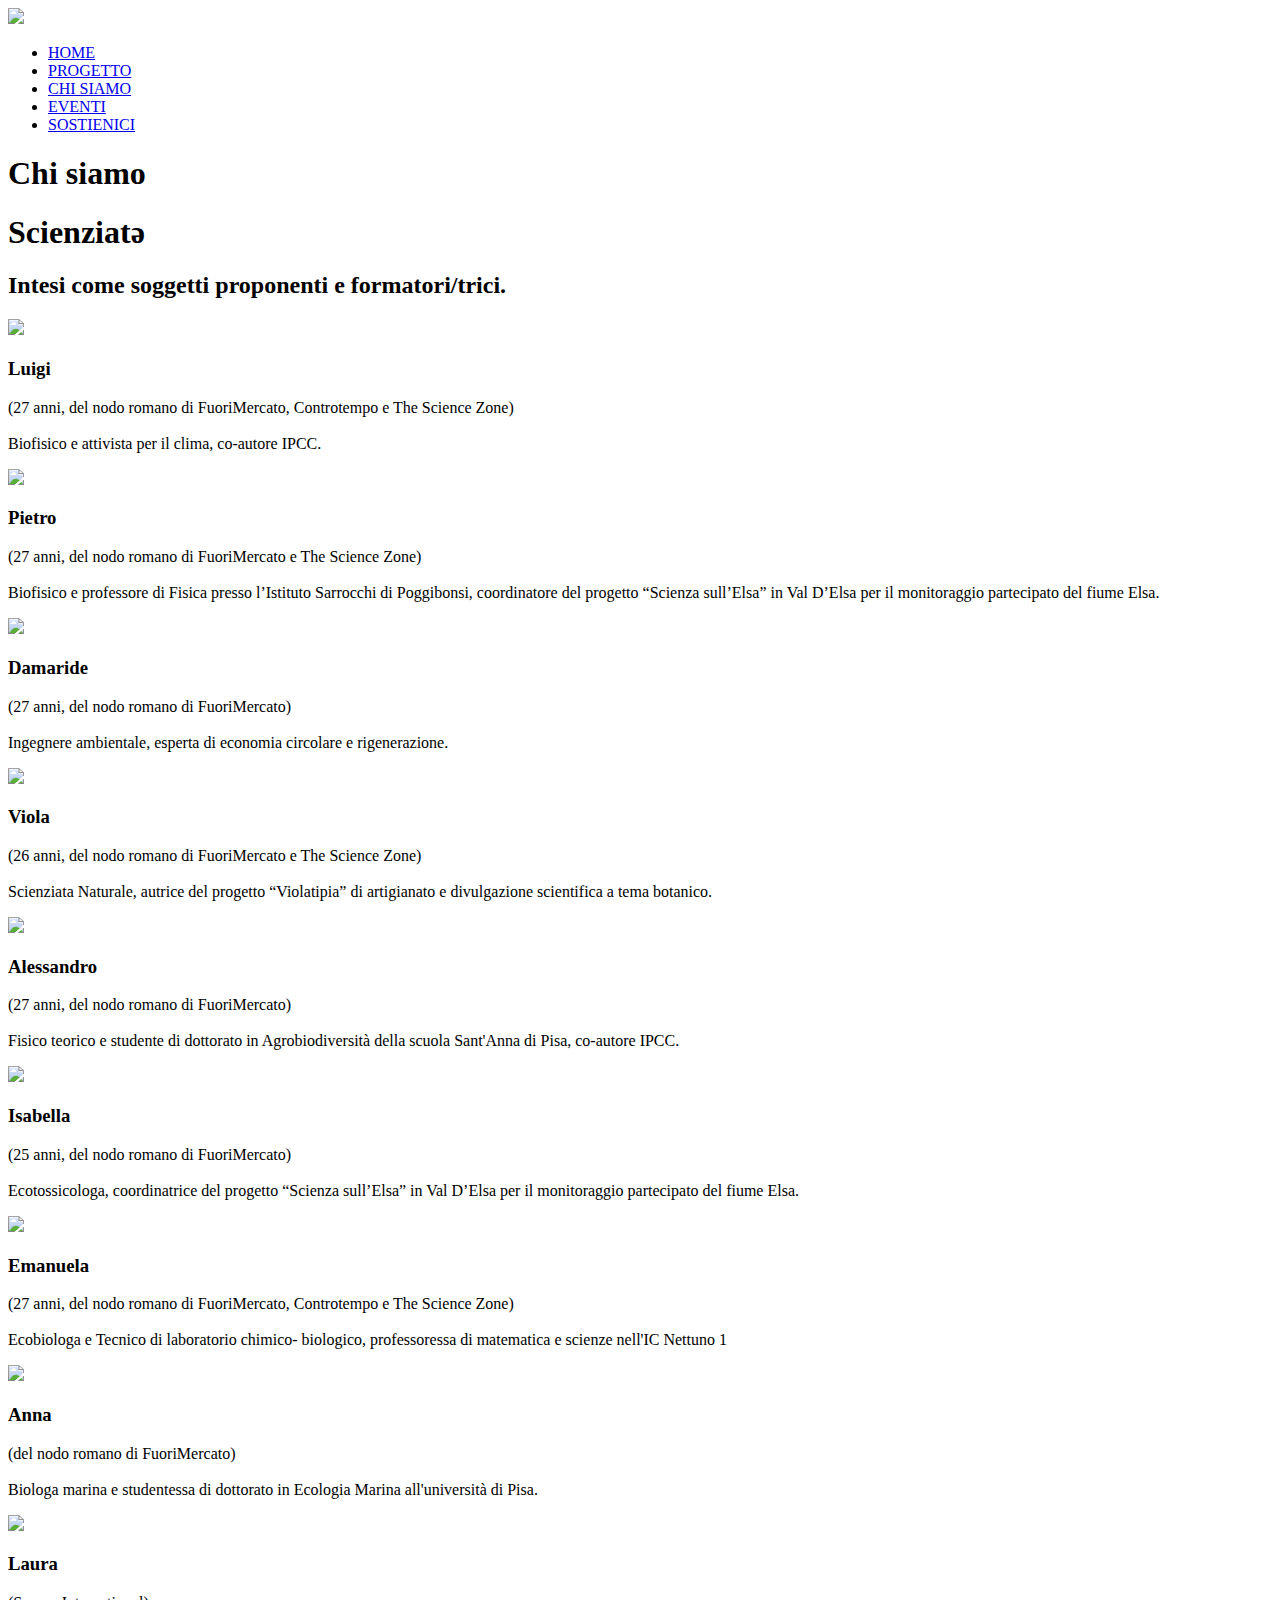
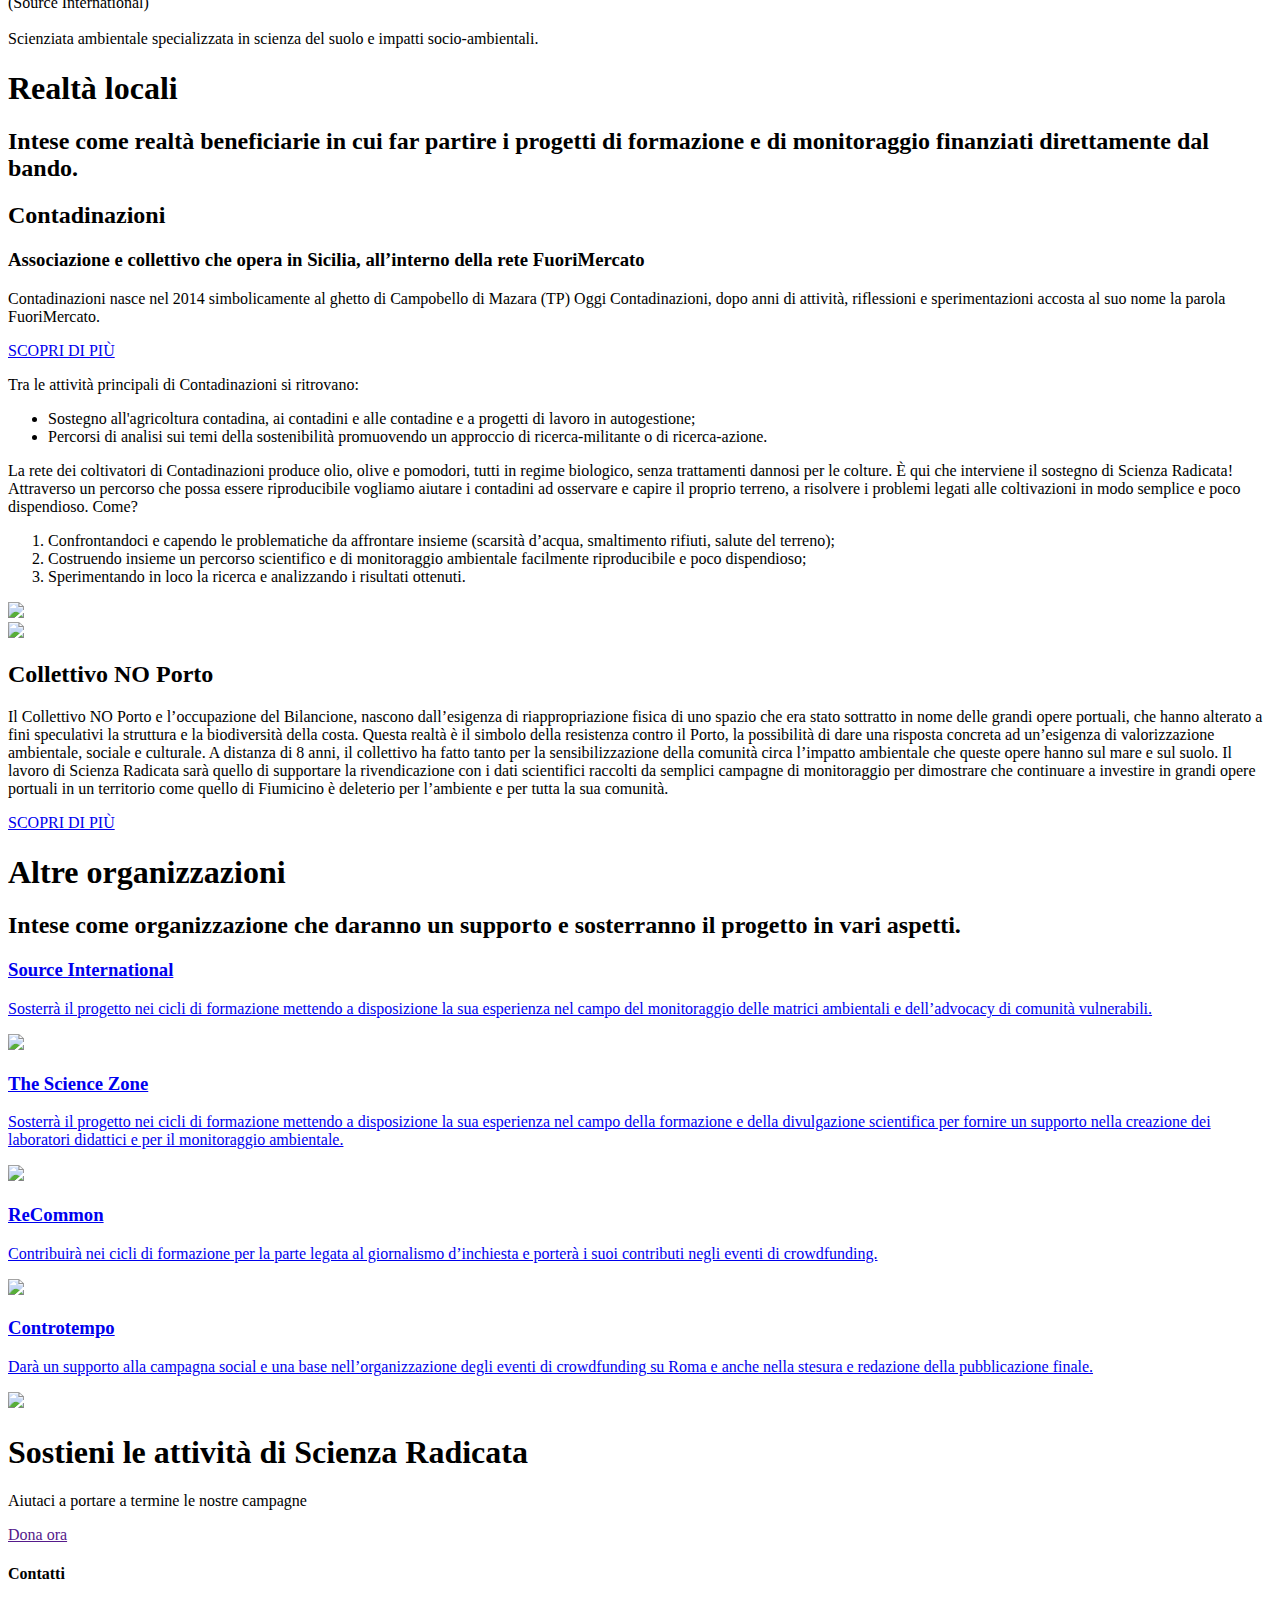
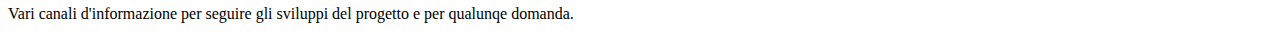
==== about.html @ 30f31180 "Update about.html" ====
<!--------------contenuto pagina Chi Siamo------------->
<!DOCTYPE html>
<html>
<head>
    <meta name="viewport" content="with=device-width, initial-scale=1.0">
    <title>Scienza radicata</title>
    <link rel="stylesheet" href="style.css">
    <link rel="preconnect" href="https://fonts.googleapis.com">
<link rel="preconnect" href="https://fonts.gstatic.com" crossorigin>
<link rel="preconnect" href="https://fonts.googleapis.com">
<link rel="preconnect" href="https://fonts.gstatic.com" crossorigin>
<link rel="preconnect" href="https://fonts.googleapis.com">
<link rel="preconnect" href="https://fonts.gstatic.com" crossorigin>
<link href="https://fonts.googleapis.com/css2?family=Kalam:wght@300;400;700&family=Permanent+Marker&family=Ubuntu:wght@300;400;700&display=swap" rel="stylesheet">
<script src="https://kit.fontawesome.com/42b09b937d.js" crossorigin="anonymous"></script>
</head>
<body>
    <section class="sub-header">
        <nav>
            <a href="index.html"><img src="images/logo_vero.png"></a>
            <div class="nav-links" id="navLinks">
               <i class="fas fa-times" onclick="hideMenu()"></i>
                <ul>
                    <li><a href="index.html">HOME</a></li>
                    <li><a href="project.html">PROGETTO</a></li>
                    <li><a href="about.html">CHI SIAMO</a></li>
                    <li><a href="events.html">EVENTI</a></li>
                    <li><a href="fundus.html">SOSTIENICI</a></li>
                </ul>
            </div>
            <i class="fas fa-bars" onclick="showMenu()"></i>
        </nav>
        <h1>Chi siamo</h1>
    </section>

    <!--------Scienziati------>
    <section class="scienziat">
        <a id="scienziati"></a>
        <h1>Scienziatə</h1>
        <h2>Intesi come soggetti proponenti e formatori/trici.</h2>
        <div class="scienziat-row">
            <div class="scienziat-col">
                <img src="images/gigi.jpg">
                <div class="scienziat-layer">
                    <h3>Luigi</h3>
                    <p>(27 anni, del nodo romano di FuoriMercato, Controtempo e The
                        Science Zone)<br><br>Biofisico e attivista per il clima, co-autore IPCC.
                    </p>
                </div>
            </div>
            <div class="scienziat-col-pietro">
                <img src="images/pietro.jpg">
                <div class="scienziat-layer">
                    <h3>Pietro</h3>
                    <p>(27 anni, del nodo romano di FuoriMercato e The Science
                        Zone)<br><br> Biofisico e professore di Fisica presso l’Istituto Sarrocchi di Poggibonsi,
                        coordinatore del progetto “Scienza sull’Elsa” in Val D’Elsa per il monitoraggio
                        partecipato del fiume Elsa.
                    </p>
                </div>
            </div>
            <div class="scienziat-col">
                <img src="images/dama.jpg">
                <div class="scienziat-layer">
                    <h3>Damaride</h3>
                    <p>(27 anni, del nodo romano di FuoriMercato)<br><br>Ingegnere
                        ambientale, esperta di economia circolare e rigenerazione.
                    </p>
                </div>
            </div>
        </div>
        <div class="scienziat-row">
            <div class="scienziat-col-viola">
                <img src="images/viola.jpg">
                <div class="scienziat-layer">
                    <h3>Viola</h3>
                    <p>(26 anni, del nodo romano di FuoriMercato e The Science
                        Zone)<br><br>Scienziata Naturale, autrice del progetto “Violatipia” di artigianato e
                        divulgazione scientifica a tema botanico.
                    </p>
                </div>
            </div>
            <div class="scienziat-col">
                <img src="images/ale.jpg">
                <div class="scienziat-layer">
                    <h3>Alessandro</h3>
                    <p>(27 anni, del nodo romano di FuoriMercato)<br><br> Fisico teorico e
                        studente di dottorato in Agrobiodiversità della scuola Sant'Anna di Pisa, co-autore
                        IPCC.
                    </p>
                </div>
            </div>
            <div class="scienziat-col">
                <img src="images/isabella.jpg">
                <div class="scienziat-layer">
                    <h3>Isabella</h3>
                    <p>(25 anni, del nodo romano di FuoriMercato)<br><br>Ecotossicologa,
                        coordinatrice del progetto “Scienza sull’Elsa” in Val D’Elsa per il monitoraggio
                        partecipato del fiume Elsa.
                    </p>
                </div>
            </div>
        </div>
        <div class="scienziat-row">
            <div class="scienziat-col">
                <img src="images/momi.png">
                <div class="scienziat-layer">
                    <h3>Emanuela</h3>
                    <p>(27 anni, del nodo romano di FuoriMercato, Controtempo e The
                        Science Zone)<br><br>Ecobiologa e Tecnico di laboratorio chimico- biologico, professoressa di matematica e scienze nell'IC Nettuno 1
                    </p>
                </div>
            </div>
            <div class="scienziat-col">
                <img src="images/anna.jpg">
                <div class="scienziat-layer">
                    <h3>Anna</h3>
                    <p>(del nodo romano di FuoriMercato)<br><br> Biologa marina e studentessa di dottorato in Ecologia Marina all'università di Pisa.
                    </p>
                </div>
            </div>
            <div class="scienziat-col">
                <img src="images/laura.jpeg">
                <div class="scienziat-layer">
                    <h3>Laura</h3>
                    <p>(Source International)<br><br>Scienziata ambientale specializzata in scienza 
                        del suolo e impatti socio-ambientali.
                    </p>
                </div>
            </div>
        </div>
    </section>

    <!--------Realtà locali------>
    <section class="realta_locali">
        <h1>Realtà locali</h1>
        <h2>Intese come realtà beneficiarie in cui far partire i progetti di formazione e di monitoraggio
            finanziati direttamente dal bando.
        </h2>
        <a id="locals"></a>
        <div class="row">
            <div class="realta_locali-col">
                <h2>Contadinazioni</h2>
                <h3>Associazione e collettivo che opera in Sicilia, all’interno della rete FuoriMercato</h3>
                <p>Contadinazioni nasce nel 2014 simbolicamente al ghetto di Campobello di Mazara (TP) Oggi Contadinazioni, dopo anni di attività, riflessioni e sperimentazioni accosta al suo nome la parola FuoriMercato.</p>
                    <a href="https://www.facebook.com/contadinatione" class="zero-btn">SCOPRI DI PIÙ</a>
                    <p>Tra le attività principali di Contadinazioni si ritrovano:</p>
                    <ul class="lista_nonord">
                        <li>Sostegno all'agricoltura contadina, ai contadini e alle contadine e a progetti di lavoro in autogestione;</li>
                        <li>Percorsi di analisi sui temi della sostenibilità promuovendo un approccio di ricerca-militante o di ricerca-azione.</li>
                    </ul>	
                    <p>La rete dei coltivatori di Contadinazioni produce olio, olive e pomodori, tutti in regime biologico, senza trattamenti dannosi per le colture. 
                    È qui che interviene il sostegno di Scienza Radicata! Attraverso un percorso che possa essere riproducibile vogliamo aiutare i contadini ad osservare e capire il proprio terreno, a risolvere i problemi legati alle coltivazioni in modo semplice e poco dispendioso. Come?</p>
                    <ol class="lista_nonord">
                        <li>Confrontandoci e capendo le problematiche da affrontare insieme (scarsità d’acqua, smaltimento rifiuti, salute del terreno);</li>
                        <li>Costruendo insieme un percorso scientifico e di monitoraggio ambientale facilmente riproducibile e poco dispendioso;</li>
                        <li>Sperimentando in loco la ricerca e analizzando i risultati ottenuti.</li>
                    </ol>
               
                
            </div>
            <div class="realta_locali-col">
                <img src="images/contad.jpeg">
            </div>
        </div>
        <div class="bilancione-row">
            <div class="realta_locali-col">
                <img src="images/bilancione.jpg">
            </div>
            <div class="realta_locali-col_np">
                <h2>Collettivo NO Porto</h2>
                <p>Il Collettivo NO Porto e l’occupazione del Bilancione, nascono dall’esigenza di riappropriazione fisica di uno spazio che era stato sottratto in nome delle grandi opere portuali, che hanno alterato a fini speculativi la struttura e la biodiversità della costa. Questa realtà è il simbolo della resistenza contro il Porto, la possibilità di dare una risposta concreta ad un’esigenza di valorizzazione ambientale, sociale e culturale.
                    A distanza di 8 anni, il collettivo ha fatto tanto per la sensibilizzazione della comunità circa l’impatto ambientale che queste opere hanno sul mare e sul suolo. Il lavoro di Scienza Radicata sarà quello di supportare la rivendicazione con i dati scientifici raccolti da semplici campagne di monitoraggio per dimostrare che continuare a investire in grandi opere portuali in un territorio come quello di Fiumicino è deleterio per l’ambiente e per tutta la sua comunità.
                </p>
                <a href="https://www.facebook.com/IlBilancione" class="fero-btn">SCOPRI DI PIÙ</a>
            </div>
        </div>
    </section>

    <!--------Altre organizzazioni------>
    <section class="altre_org">
        <h1>Altre organizzazioni</h1>
        <h2>Intese come organizzazione che daranno un supporto e sosterranno il progetto in vari aspetti.</h2>
        <a id="others"></a>
        <div class="row">
            <a class="org-col" href="https://www.source-international.org/">
                <h3>Source International</h3>
                <p>Sosterrà il progetto nei cicli di formazione mettendo a
                    disposizione la sua esperienza nel campo del monitoraggio delle matrici ambientali e
                    dell’advocacy di comunità vulnerabili.</p>
                <img src="images/sinter2.png">
            </a>    
            <a class="org-col due" href="https://thesciencezoneblog.wordpress.com/">
                <h3>The Science Zone</h3>
                <p>Sosterrà il progetto nei cicli di formazione mettendo a
                    disposizione la sua esperienza nel campo della formazione e della divulgazione
                    scientifica per fornire un supporto nella creazione dei laboratori didattici e per il
                    monitoraggio ambientale.</p>
                <img src="images/TSZ.png">
            </a>
        </div>
        <div class="row">
            <a class="org-col tre" href="https://www.recommon.org/">
                <h3>ReCommon</h3>
                <p>Contribuirà nei cicli di formazione per la parte legata al giornalismo
                    d’inchiesta e porterà i suoi contributi negli eventi di crowdfunding.</p>
                <img src="images/recommon.jpg">
            </a>
            <a class="org-col quattro" href="https://www.facebook.com/controtempo.roma/">
                <h3>Controtempo</h3>
                <p>Darà un supporto alla campagna social e una base
                    nell’organizzazione degli eventi di crowdfunding su Roma e anche nella stesura e
                     redazione della pubblicazione finale.</p>
                <img src="images/controtemp.png">
            </a>
            
        </div>
    </section>

    <!--------Crwodfunding click------>
    <section class="fundus">
        <h1>Sostieni le attività di Scienza Radicata</h1>
        <p>Aiutaci a portare a termine le nostre campagne</p>
        <a href="" class="fund-btn">Dona ora</a>
    </section>    
    <!--------Footer------>
    <section class="footer">
        <h4>Contatti</h4>
        <p>Vari canali d'informazione per seguire gli sviluppi del progetto e per qualunqe domanda.</p>
        <div class="icons">
            <i class="fas fa-at"></i>
            <i class="fab fa-facebook-square"></i>
            <i class="fab fa-instagram"></i>
        </div>
    </section>

    <!--------JavaScript for Toggle Menu------>
    <script>
        var navLinks = document.getElementById("navLinks");
        function showMenu(){
            navLinks.style.right = "0";
        }
        function hideMenu(){
            navLinks.style.right = "-200px";
        }
    </script>    
</body>
</html>
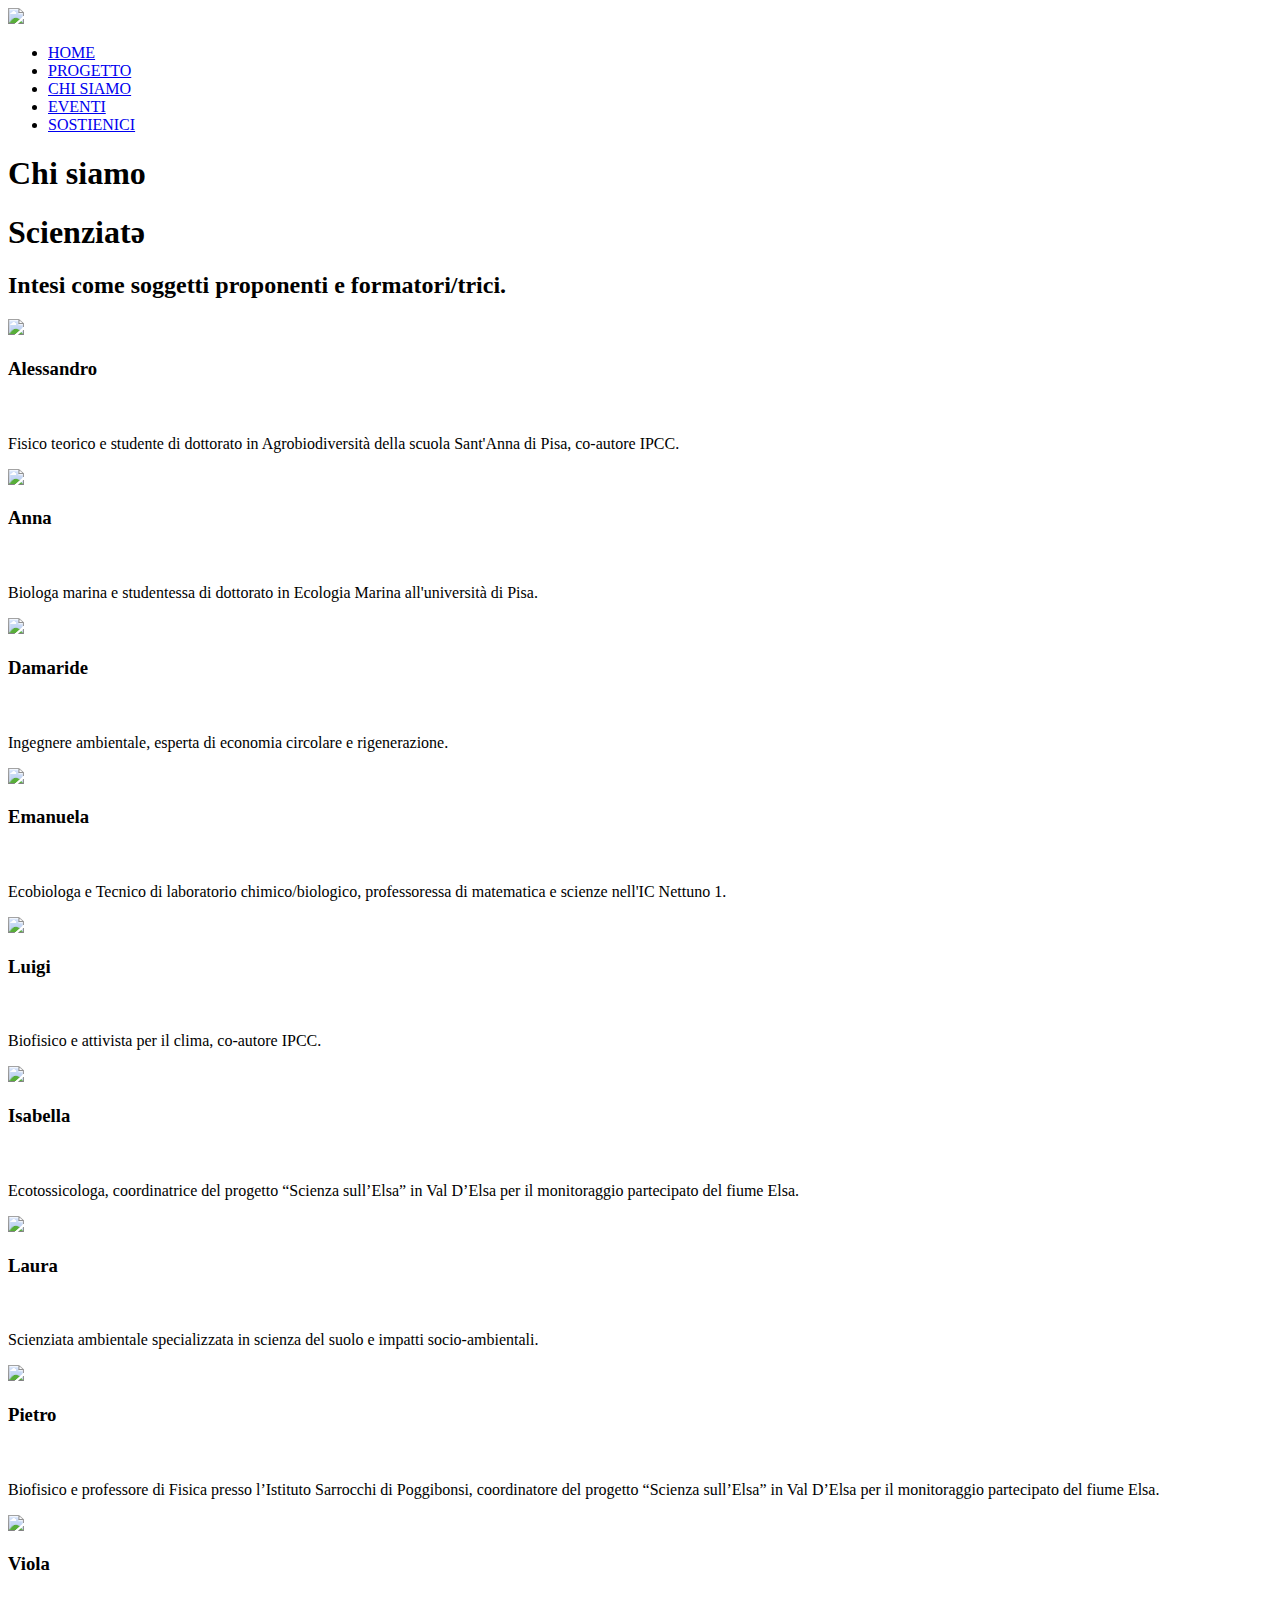
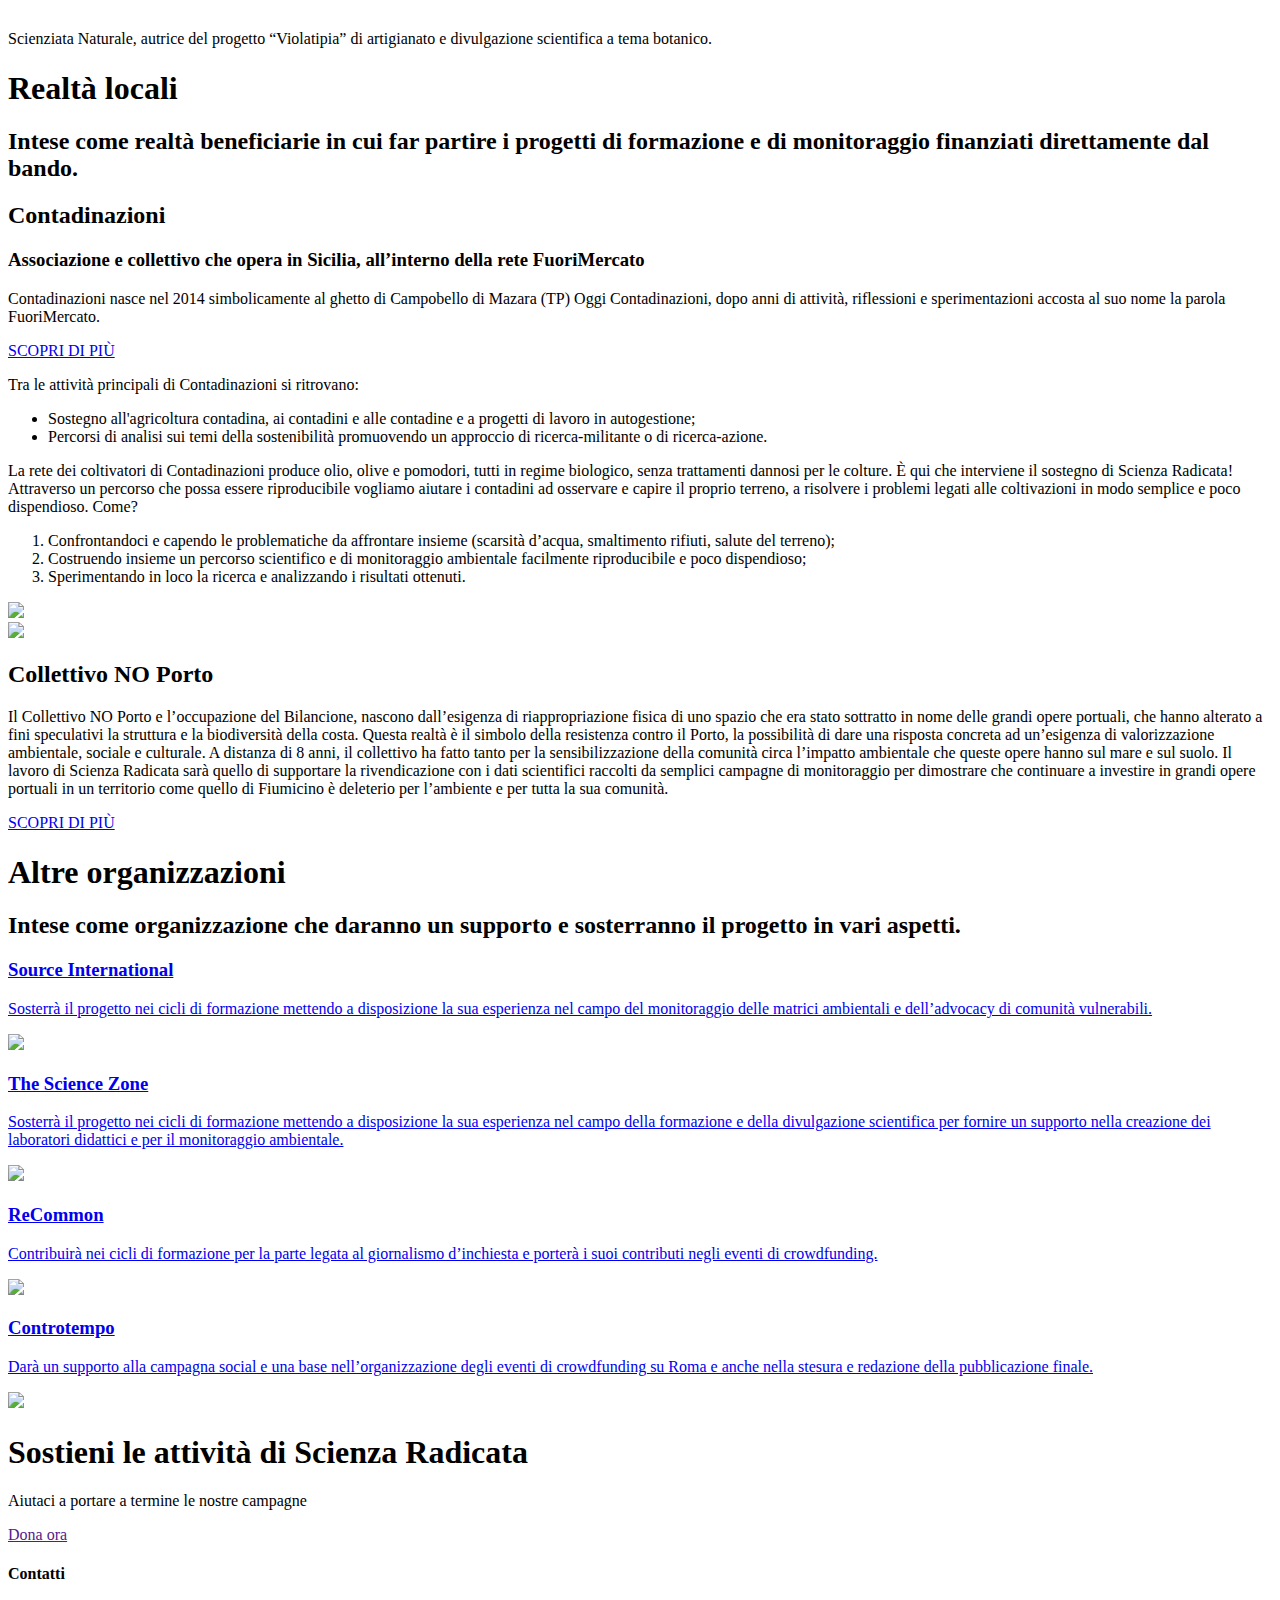
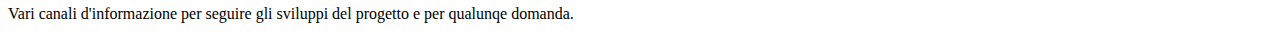
==== commit 4e00c224: "Update about.html" ====
--- a/about.html
+++ b/about.html
@@ -40,11 +40,70 @@
         <h2>Intesi come soggetti proponenti e formatori/trici.</h2>
         <div class="scienziat-row">
             <div class="scienziat-col">
+                <img src="images/ale.jpg">
+                <div class="scienziat-layer">
+                    <h3>Alessandro</h3>
+                    <p><br><br> Fisico teorico e
+                        studente di dottorato in Agrobiodiversità della scuola Sant'Anna di Pisa, co-autore
+                        IPCC.
+                    </p>
+                </div>
+            </div>
+            <div class="scienziat-col">
+                <img src="images/anna.jpg">
+                <div class="scienziat-layer">
+                    <h3>Anna</h3>
+                    <p><br><br> Biologa marina e studentessa di dottorato in Ecologia Marina all'università di Pisa.
+                    </p>
+                </div>
+            </div>
+            <div class="scienziat-col">
+                <img src="images/dama.jpg">
+                <div class="scienziat-layer">
+                    <h3>Damaride</h3>
+                    <p><br><br>Ingegnere
+                        ambientale, esperta di economia circolare e rigenerazione.
+                    </p>
+                </div>
+            </div>
+        </div>
+        
+        <div class="scienziat-row">
+            <div class="scienziat-col">
+                <img src="images/momi.jpg">
+                <div class="scienziat-layer">
+                    <h3>Emanuela</h3>
+                    <p><br><br>Ecobiologa e Tecnico di laboratorio chimico/biologico, professoressa di matematica e scienze nell'IC Nettuno 1.
+                    </p>
+                </div>
+            </div>
+            <div class="scienziat-col">
                 <img src="images/gigi.jpg">
                 <div class="scienziat-layer">
                     <h3>Luigi</h3>
-                    <p>(27 anni, del nodo romano di FuoriMercato, Controtempo e The
-                        Science Zone)<br><br>Biofisico e attivista per il clima, co-autore IPCC.
+                    <p><br><br>Biofisico e attivista per il clima, co-autore IPCC.
+                    </p>
+                </div>
+            </div>
+            <div class="scienziat-col">
+                <img src="images/isabella.jpg">
+                <div class="scienziat-layer">
+                    <h3>Isabella</h3>
+                    <p><br><br>Ecotossicologa,
+                        coordinatrice del progetto “Scienza sull’Elsa” in Val D’Elsa per il monitoraggio
+                        partecipato del fiume Elsa.
+                    </p>
+                </div>
+            </div>
+        </div>
+        
+        <div class="scienziat-row">
+            <div class="scienziat-col">
+                <img src="images/laura.jpeg">
+                <div class="scienziat-layer">
+                    <h3>Laura</h3>
+                    <p><br><br>Scienziata ambientale specializzata in scienza 
+                        del suolo e impatti socio-ambientali.
                     </p>
                 </div>
             </div>
@@ -52,79 +111,18 @@
                 <img src="images/pietro.jpg">
                 <div class="scienziat-layer">
                     <h3>Pietro</h3>
-                    <p>(27 anni, del nodo romano di FuoriMercato e The Science
-                        Zone)<br><br> Biofisico e professore di Fisica presso l’Istituto Sarrocchi di Poggibonsi,
+                    <p><br><br> Biofisico e professore di Fisica presso l’Istituto Sarrocchi di Poggibonsi,
                         coordinatore del progetto “Scienza sull’Elsa” in Val D’Elsa per il monitoraggio
                         partecipato del fiume Elsa.
                     </p>
                 </div>
             </div>
-            <div class="scienziat-col">
-                <img src="images/dama.jpg">
-                <div class="scienziat-layer">
-                    <h3>Damaride</h3>
-                    <p>(27 anni, del nodo romano di FuoriMercato)<br><br>Ingegnere
-                        ambientale, esperta di economia circolare e rigenerazione.
-                    </p>
-                </div>
-            </div>
-        </div>
-        <div class="scienziat-row">
             <div class="scienziat-col-viola">
                 <img src="images/viola.jpg">
                 <div class="scienziat-layer">
                     <h3>Viola</h3>
-                    <p>(26 anni, del nodo romano di FuoriMercato e The Science
-                        Zone)<br><br>Scienziata Naturale, autrice del progetto “Violatipia” di artigianato e
+                    <p><br><br>Scienziata Naturale, autrice del progetto “Violatipia” di artigianato e
                         divulgazione scientifica a tema botanico.
-                    </p>
-                </div>
-            </div>
-            <div class="scienziat-col">
-                <img src="images/ale.jpg">
-                <div class="scienziat-layer">
-                    <h3>Alessandro</h3>
-                    <p>(27 anni, del nodo romano di FuoriMercato)<br><br> Fisico teorico e
-                        studente di dottorato in Agrobiodiversità della scuola Sant'Anna di Pisa, co-autore
-                        IPCC.
-                    </p>
-                </div>
-            </div>
-            <div class="scienziat-col">
-                <img src="images/isabella.jpg">
-                <div class="scienziat-layer">
-                    <h3>Isabella</h3>
-                    <p>(25 anni, del nodo romano di FuoriMercato)<br><br>Ecotossicologa,
-                        coordinatrice del progetto “Scienza sull’Elsa” in Val D’Elsa per il monitoraggio
-                        partecipato del fiume Elsa.
-                    </p>
-                </div>
-            </div>
-        </div>
-        <div class="scienziat-row">
-            <div class="scienziat-col">
-                <img src="images/momi.png">
-                <div class="scienziat-layer">
-                    <h3>Emanuela</h3>
-                    <p>(27 anni, del nodo romano di FuoriMercato, Controtempo e The
-                        Science Zone)<br><br>Ecobiologa e Tecnico di laboratorio chimico- biologico, professoressa di matematica e scienze nell'IC Nettuno 1
-                    </p>
-                </div>
-            </div>
-            <div class="scienziat-col">
-                <img src="images/anna.jpg">
-                <div class="scienziat-layer">
-                    <h3>Anna</h3>
-                    <p>(del nodo romano di FuoriMercato)<br><br> Biologa marina e studentessa di dottorato in Ecologia Marina all'università di Pisa.
-                    </p>
-                </div>
-            </div>
-            <div class="scienziat-col">
-                <img src="images/laura.jpeg">
-                <div class="scienziat-layer">
-                    <h3>Laura</h3>
-                    <p>(Source International)<br><br>Scienziata ambientale specializzata in scienza 
-                        del suolo e impatti socio-ambientali.
                     </p>
                 </div>
             </div>
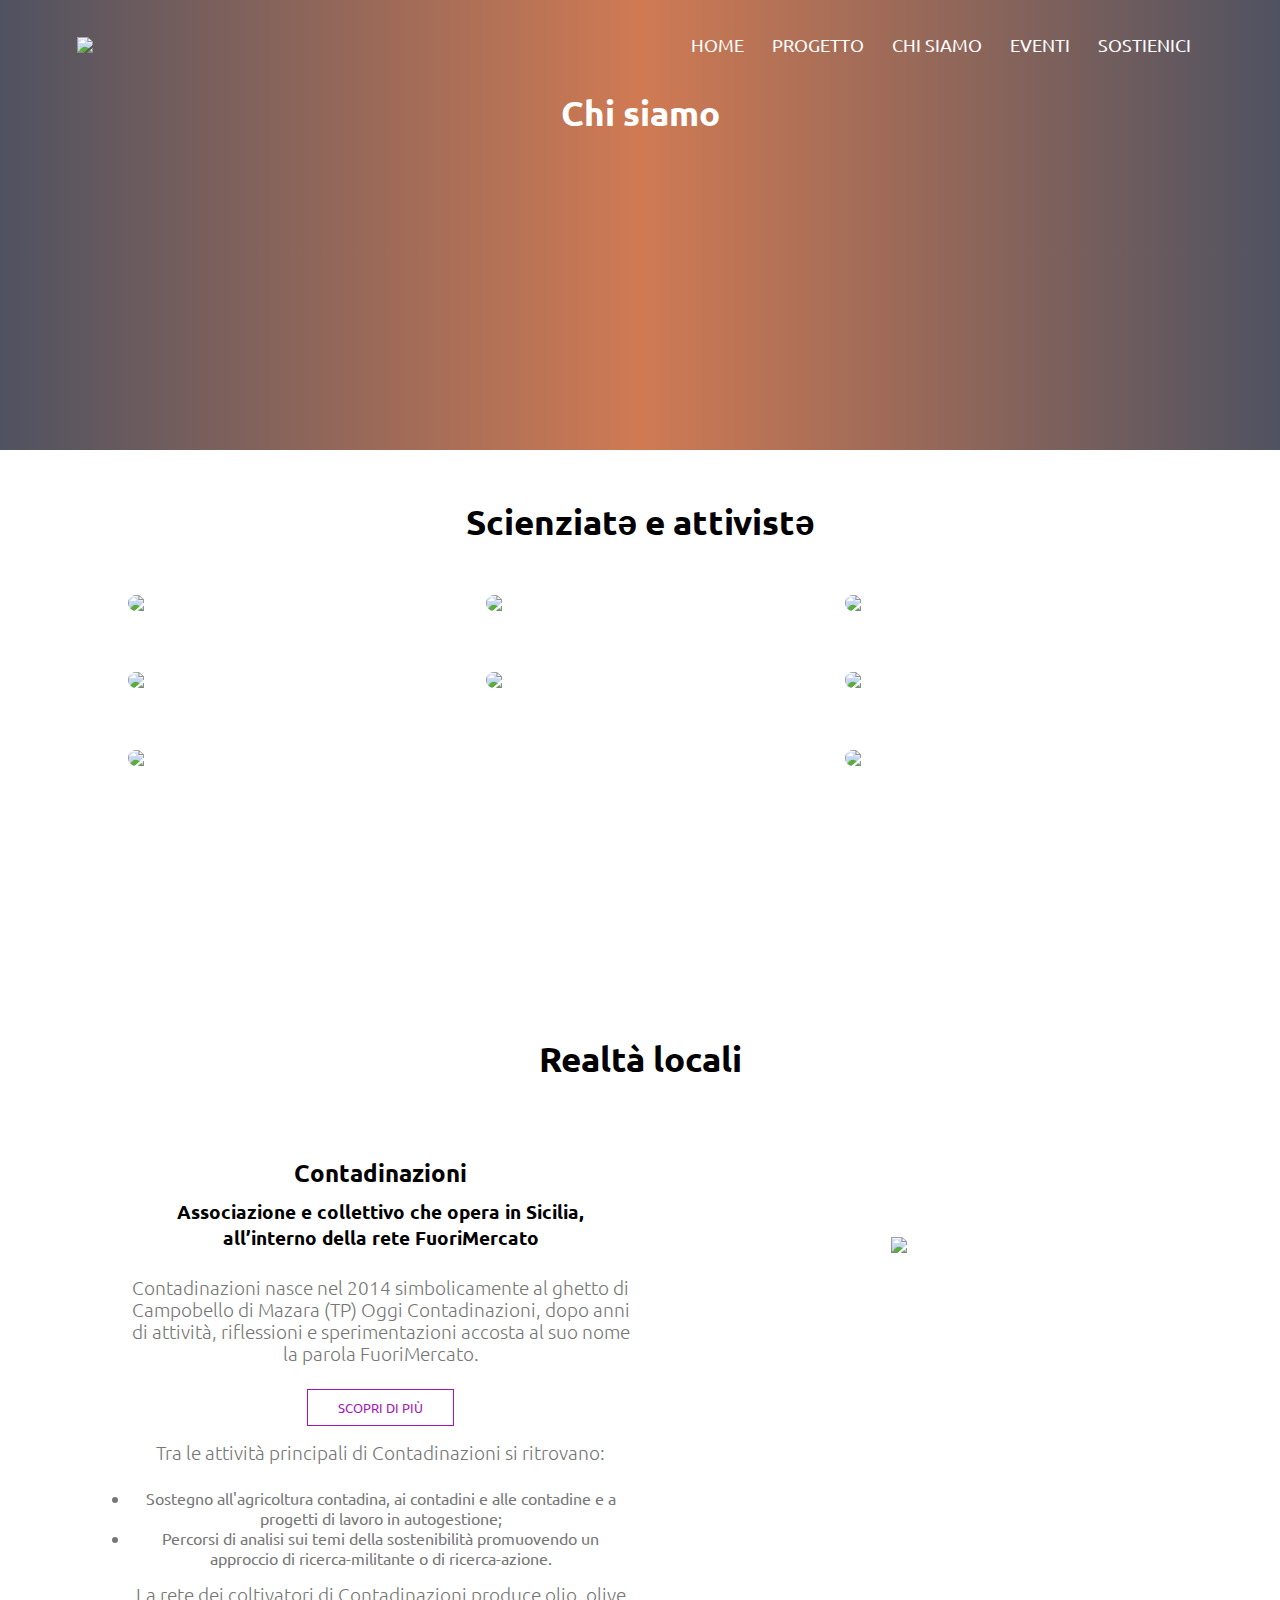
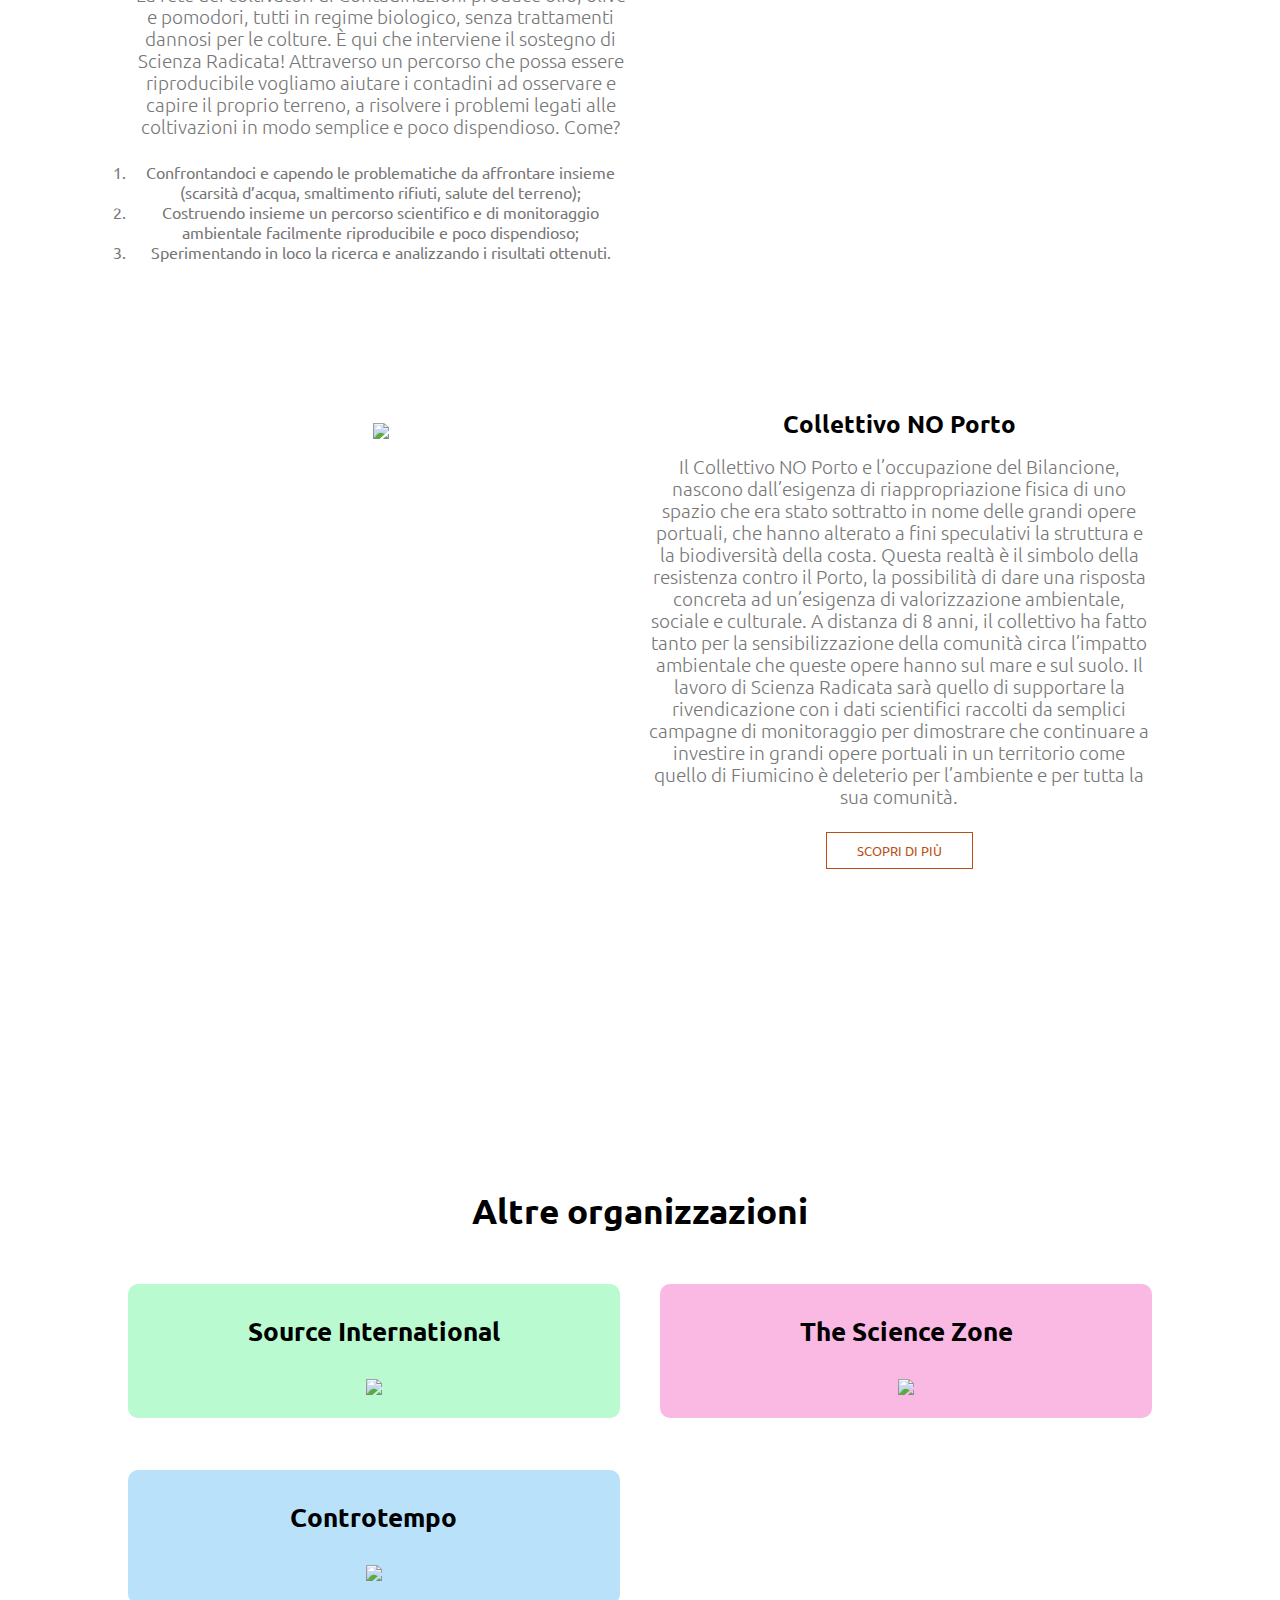
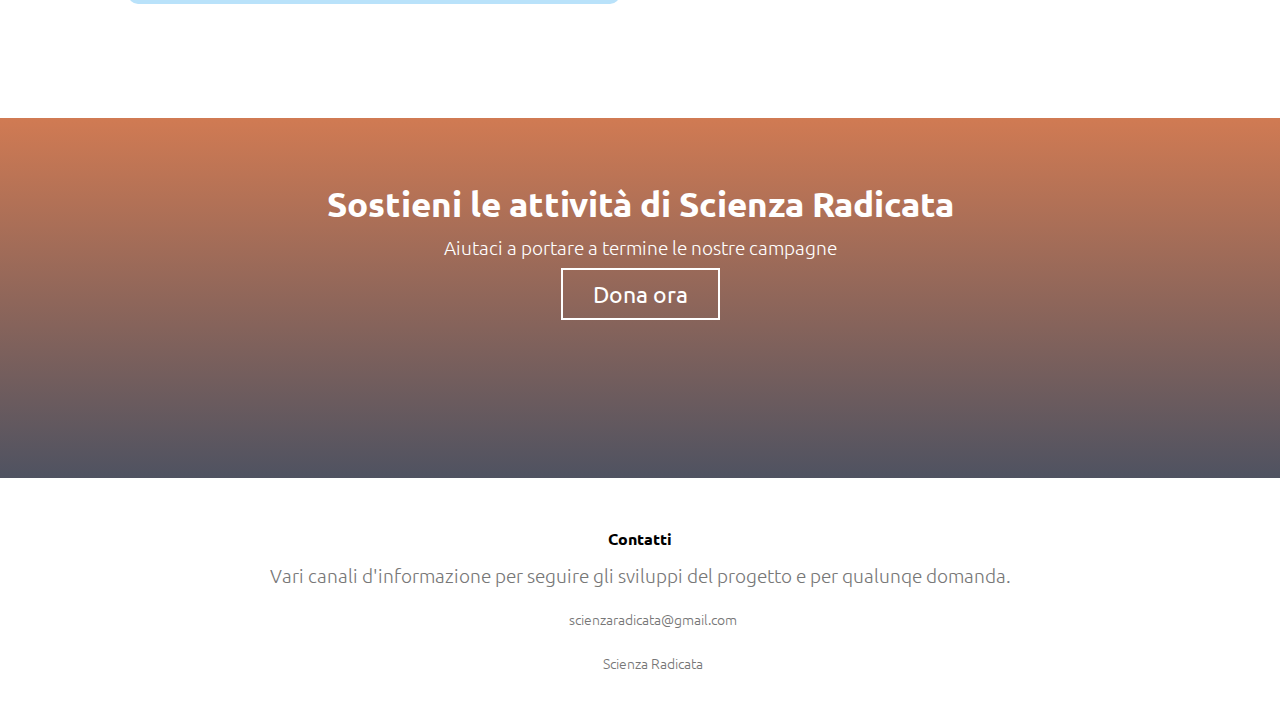
==== commit 5d3d4119: "Update about.html" ====
--- a/about.html
+++ b/about.html
@@ -36,8 +36,7 @@
     <!--------Scienziati------>
     <section class="scienziat">
         <a id="scienziati"></a>
-        <h1>Scienziatə</h1>
-        <h2>Intesi come soggetti proponenti e formatori/trici.</h2>
+        <h1>Scienziatə e attivistə</h1>
         <div class="scienziat-row">
             <div class="scienziat-col">
                 <img src="images/ale.jpg">
@@ -61,7 +60,7 @@
                 <img src="images/dama.jpg">
                 <div class="scienziat-layer">
                     <h3>Damaride</h3>
-                    <p><br><br>Ingegnere
+                    <p><br><br>Ingegnera
                         ambientale, esperta di economia circolare e rigenerazione.
                     </p>
                 </div>
@@ -73,7 +72,7 @@
                 <img src="images/momi.jpg">
                 <div class="scienziat-layer">
                     <h3>Emanuela</h3>
-                    <p><br><br>Ecobiologa e Tecnico di laboratorio chimico/biologico, professoressa di matematica e scienze nell'IC Nettuno 1.
+                    <p><br><br>Ecobiologa e Tecnica di laboratorio chimico/biologico, professoressa di matematica e scienze alle medie.
                     </p>
                 </div>
             </div>
@@ -117,6 +116,17 @@
                     </p>
                 </div>
             </div>
+            <div class="scienziat-col">
+                <img src="images/martina.jpg">
+                <div class="scienziat-layer">
+                    <h3>Martina</h3>
+                    <p><br><br> Specialista in cooperazione internazionale e adattamento al cambiamento climatico.
+                    </p>
+                </div>
+            </div>
+        </div>
+        
+        <div class="scienziat-row">
             <div class="scienziat-col-viola">
                 <img src="images/viola.jpg">
                 <div class="scienziat-layer">
@@ -132,9 +142,6 @@
     <!--------Realtà locali------>
     <section class="realta_locali">
         <h1>Realtà locali</h1>
-        <h2>Intese come realtà beneficiarie in cui far partire i progetti di formazione e di monitoraggio
-            finanziati direttamente dal bando.
-        </h2>
         <a id="locals"></a>
         <div class="row">
             <div class="realta_locali-col">
@@ -178,37 +185,20 @@
     <!--------Altre organizzazioni------>
     <section class="altre_org">
         <h1>Altre organizzazioni</h1>
-        <h2>Intese come organizzazione che daranno un supporto e sosterranno il progetto in vari aspetti.</h2>
         <a id="others"></a>
         <div class="row">
             <a class="org-col" href="https://www.source-international.org/">
-                <h3>Source International</h3>
-                <p>Sosterrà il progetto nei cicli di formazione mettendo a
-                    disposizione la sua esperienza nel campo del monitoraggio delle matrici ambientali e
-                    dell’advocacy di comunità vulnerabili.</p>
+                <h3>Source International</h3><br>
                 <img src="images/sinter2.png">
             </a>    
             <a class="org-col due" href="https://thesciencezoneblog.wordpress.com/">
-                <h3>The Science Zone</h3>
-                <p>Sosterrà il progetto nei cicli di formazione mettendo a
-                    disposizione la sua esperienza nel campo della formazione e della divulgazione
-                    scientifica per fornire un supporto nella creazione dei laboratori didattici e per il
-                    monitoraggio ambientale.</p>
+                <h3>The Science Zone</h3><br>
                 <img src="images/TSZ.png">
             </a>
         </div>
         <div class="row">
-            <a class="org-col tre" href="https://www.recommon.org/">
-                <h3>ReCommon</h3>
-                <p>Contribuirà nei cicli di formazione per la parte legata al giornalismo
-                    d’inchiesta e porterà i suoi contributi negli eventi di crowdfunding.</p>
-                <img src="images/recommon.jpg">
-            </a>
             <a class="org-col quattro" href="https://www.facebook.com/controtempo.roma/">
-                <h3>Controtempo</h3>
-                <p>Darà un supporto alla campagna social e una base
-                    nell’organizzazione degli eventi di crowdfunding su Roma e anche nella stesura e
-                     redazione della pubblicazione finale.</p>
+                <h3>Controtempo</h3><br>
                 <img src="images/controtemp.png">
             </a>
             
@@ -223,13 +213,12 @@
     </section>    
     <!--------Footer------>
     <section class="footer">
-        <h4>Contatti</h4>
-        <p>Vari canali d'informazione per seguire gli sviluppi del progetto e per qualunqe domanda.</p>
-        <div class="icons">
-            <i class="fas fa-at"></i>
-            <i class="fab fa-facebook-square"></i>
-            <i class="fab fa-instagram"></i>
-        </div>
+    <h4>Contatti</h4>
+    <p>Vari canali d'informazione per seguire gli sviluppi del progetto e per qualunqe domanda.</p>
+    <div class="icons">
+        <p style="font-size: 14px;"><i class="fas fa-at" style="font-size: 20px;"></i> scienzaradicata@gmail.com</p>
+        <p style="font-size: 14px;"><a href="https://www.facebook.com/Scienza-Radicata-107640761769529/?ref=page_internal"><i class="fab fa-facebook-square" style="font-size: 20px;"></a></i>Scienza Radicata</p>
+    </div>
     </section>
 
     <!--------JavaScript for Toggle Menu------>
--- a/style.css
+++ b/style.css
@@ -0,0 +1,1310 @@
+/*-------------------------------------------------------*/
+/*-------------------------------------------------------*/
+/*---------------Sito web Scienza Radicata---------------*/
+*{
+    margin: 0;
+    padding: 0;
+    font-family: 'Kalam', cursive;
+    font-family: 'Permanent Marker', cursive;
+    font-family: 'Ubuntu', sans-serif;
+}
+.header{
+    min-height: 100vh;
+    width: 100%;
+    background-image:linear-gradient(200deg,rgba(4,9,30,0.7),rgba(189, 67, 11, 0.705),rgba(4,9,30,0.7)), url(images/background2.jpg);
+    background-position: center;
+    background-size: cover;
+    position: relative;
+}
+nav{
+    display: flex;
+    padding: 2% 6%;
+    justify-content: space-between;
+    align-items: center;
+}
+nav img{
+    width: 150px;
+}
+.nav-links{
+    flex:1;
+    text-align: right;
+}
+.nav-links ul li{
+    list-style: none;
+    display: inline-block;
+    padding: 8px 12px;
+    position: relative;
+}
+.nav-links ul li a{
+    color:  #fff;
+    text-decoration: none;
+    font-size: 18px;
+}
+.nav-links ul li::after{
+    content: '';
+    width: 0%;
+    height: 2px;
+    background: #f44336;
+    display: block;
+    margin: auto;
+    transition: 0.5s;
+}
+.nav-links ul li:hover::after{
+    width: 100%;
+}
+.text-box{
+    width: 90%;
+    color: #fff;
+    position: absolute;
+    top: 50%;
+    left: 50%;
+    transform: translate(-50%,-50%);
+    text-align: center;
+}
+.text-box h1{
+    font-size: 50px;
+}
+.text-box p{
+    margin: 10px 0 20px;
+    font-size: 19px;
+    color: #fff;
+}
+.hero-btn{
+    display: inline-block;
+    text-decoration: none;
+    color: #fff;
+    border: 1px solid #fff;
+    padding: 9px 30px;
+    font-size: 13px;
+    background: transparent;
+    position: relative;
+    cursor: pointer;
+}
+.hero-btn:hover{
+    border: 1px solid #f44336;
+    background: #f44336;
+    transition: 1s;
+}
+nav .fas{
+    display: none;
+}
+nav .far{
+    display: none;
+}
+
+@media(max-width: 700px){
+    .text-box h1{
+        font-size: 20px;
+    }
+    .nav-links ul li{
+        display: block;
+    }
+    .nav-links{
+        position: absolute;
+        background: #f44336;
+        height: 100vh;
+        width: 200px;
+        top: 0;
+        right: -200px;
+        text-align: left;
+        z-index: 2;
+        transition: 1s;
+    }
+    nav .far{
+        display: block;
+        color: #fff;
+        margin: 10px;
+        font-size: 22px;
+        cursor: pointer;
+    }
+    nav .fas{
+        display: block;
+        color: #fff;
+        margin: 10px;
+        font-size: 22px;
+        cursor: pointer;
+    }
+    .nav-links ul{
+        padding: 30px;
+    }
+}
+
+/*-------Progetto-------*/
+
+.progetto{
+    width: 80%;
+    margin: auto;
+    text-align: center;
+    padding-top: 100px;
+}
+h1{
+    font-size: 35px;
+    font-weight: 700;
+}
+p{
+    color: #777;
+    font-size: 19px;
+    font-weight: 300;
+    line-height: 22px;
+    padding: 10px;
+}
+.row{
+    margin-top: 5%;
+    display: flex;
+    justify-content: space-between;
+}
+.progetto-col{
+    flex-basis: 31%;
+    background: #fff3f3;
+    border-radius: 10px;
+    margin-bottom: 5%;
+    padding: 20px 12px;
+    box-sizing: border-box;
+    transition: 0.5s;
+}
+h3{
+    text-align: center;
+    font-weight: 700;
+    margin: 10px 0;
+}
+.progetto-col:hover{
+    box-shadow: 0 0 20px 0px rgba(0,0,0,0.2)
+}
+
+@media(max-width: 700px){
+    .row{
+        flex-direction: column;
+    }
+}
+
+/*-------Chi siamo--------*/
+
+.chisiamo{
+    width: 80%;
+    margin: auto;
+    text-align: center;
+    padding-top: 50px;
+}
+.chisiamo-col{
+    flex-basis: 32%;
+    border-radius: 10px;
+    margin-bottom: 30px;
+    position: relative;
+    overflow: hidden;
+}
+.chisiamo-col img{
+    width: 100%;
+    display: block;
+}
+.layer{
+    background: transparent;
+    height: 100%;
+    width: 100%;
+    position: absolute;
+    top: 0;
+    left: 0;
+    transition: 0.5s;
+}
+.layer:hover{
+    background: rgba(245, 136, 136, 0.7);
+}
+.layer h3{
+    width: 100%;
+    font-weight: 500;
+    color: #fff;
+    font-size: 26px;
+    bottom: 0;
+    left: 50%;
+    transform: translateX(-50%);
+    position: absolute;
+    opacity: 0;
+    transition: 0.5s;
+}
+.layer:hover h3{
+    bottom: 49%;
+    opacity: 1;
+}
+
+/*-------Eventi--------*/
+
+.eventi{
+    width: 80%;
+    margin: auto;
+    text-align: center;
+    padding-top: 100px;
+}
+.eventi-col{
+    flex-basis: 25%;
+    border-radius: 10px;
+    margin-bottom: 5%;
+    text-align: left;
+}
+.eventi-col img{
+    width: 100%;
+    border-radius: 10px;
+}
+.eventi-col p{
+    padding: 0;
+}
+.eventi-col h3{
+    margin-top: 16px;
+    margin-bottom: 5px;
+    text-align: left;
+    font-size: 15px;
+    color: #f44336;
+}
+.eventi-col h2{
+    margin-top: 16px;
+    margin-bottom: 15px;
+    text-align: left;
+    font-size: 20px;
+}
+.eventi-col .fas{
+    color: rgb(245, 136, 136);
+}
+
+
+/*-------Sostienici--------*/
+.fundus {
+    height: 40vh;
+    width: 100%;
+    background-image: linear-gradient(rgba(189, 67, 11, 0.705),rgba(4,9,30,0.7)),url(images/land.JPG);
+    background-position: center;
+    background-size: cover;
+    text-align: center;
+    color: white;
+}
+.fundus h1{
+    padding-top: 5%;
+}
+.fundus p{
+    color: white;
+    font-size: 19px;
+}
+.fund-btn{
+    display: inline-block;
+    text-decoration: none;
+    color: #fff;
+    border: 2px solid #fff;
+    padding: 9px 30px;
+    font-size: 23px;
+    background: transparent;
+    position: relative;
+    cursor: pointer;
+}
+.fund-btn:hover{
+    border: 1px solid rgba(189, 67, 11, 0.705);
+    background: rgba(189, 67, 11, 0.705);
+    transition: 0.5s;
+}
+@media(max-width: 700px){
+    .fundus h1{
+        font-size: 24px;
+    }
+}
+
+
+/*-------Footer--------*/
+.footer{
+    width: 100%;
+    text-align: center;
+    padding: 30px 0;
+}
+.footer h4{
+    margin-bottom: 5px;
+    margin-top: 20px;
+    font-weight: 600;
+}
+.icons .fas{
+    color: firebrick;
+    margin: 0 13px;
+    cursor: pointer;
+    padding: 0;
+}
+.icons .fab{
+    color: firebrick;
+    margin: 0 13px;
+    cursor: pointer;
+    padding: 0;
+}
+
+
+
+
+
+
+
+
+
+
+
+
+
+
+
+
+
+
+
+
+
+
+
+
+
+
+
+
+
+
+/*----------------------------------------*/
+/*------------pagina Progetto------------*/
+
+.sub-header_proj{
+    height: 50vh;
+    width: 100%;
+    background-image: linear-gradient(200deg,rgba(189, 67, 11, 0.705),rgba(4,9,30,0.7)),url(images/albero.JPG);
+    background-position: center;
+    background-size: cover;
+    text-align: center;
+    color: white;
+}
+.mission{
+    width: 80%;
+    margin: auto;
+    text-align: left;
+    padding-top: 50px;
+}
+.mission-col{
+    flex-basis: 49%;
+    margin-bottom: 10px;
+    position: relative;
+    overflow: hidden;
+}
+.LG{
+    width: 80%;
+    margin: auto;
+    margin-bottom: 5%;
+    text-align: center;
+    padding-top: 50px;
+}
+.colonna_LG{
+    flex-basis: 49%;
+    margin-bottom: 10px;
+    position: relative;
+    overflow: hidden;
+}
+.item_LG{
+    background: #f3f7f7;
+    margin-bottom: 5%;
+    padding: 20px 12px;
+    box-sizing: border-box;
+    transition: 0.5s;
+}
+.item_LG:hover{
+    box-shadow: 0 0 20px 0px rgba(0,0,0,0.2)
+}
+.colonna_LG img{
+    height: 95%;
+}
+.bottom-right {
+    position: absolute;
+    bottom: 8%;
+    right: 16px;
+    color: white;
+  }
+.bottom-right p{
+    color: rgb(0, 0, 0);
+    text-align: center;
+    margin: auto;
+    margin-bottom: 25%;
+    width: 90%;
+}
+
+
+
+
+
+
+
+
+
+
+
+
+
+
+
+
+
+
+
+
+
+
+
+
+
+
+
+
+
+
+
+
+/*----------------------------------------*/
+/*------------pagina Chi Siamo------------*/
+
+.sub-header{
+    height: 50vh;
+    width: 100%;
+    background-image: linear-gradient(to right,rgba(4,9,30,0.7),rgba(189, 67, 11, 0.705),rgba(4,9,30,0.7)),url(images/aboutus.jpg);
+    background-position: center;
+    background-size: cover;
+    text-align: center;
+    color: white;
+}
+/*------------scienziati------------*/
+.scienziat{
+    width: 80%;
+    margin: auto;
+    text-align: center;
+    padding-top: 50px;
+}
+.scienziat-row{
+    margin-top: 5%;
+    height: 50%;
+    display: flex;
+    justify-content: space-between;
+}
+.scienziat-col{
+    flex-basis: 30%;
+    border-radius: 460px;
+    margin-bottom: 10px;
+    position: relative;
+    overflow: hidden;
+}
+.scienziat-col img{
+    width: 100%;
+    display: block;
+}
+.scienziat-col-pietro{
+    flex-basis: 30%;
+    border-radius: 460px;
+    margin-bottom: 10px;
+    position: relative;
+    overflow: hidden;
+}
+.scienziat-col-pietro img{
+    width: 115%;
+    position: absolute;
+    right: 0px;
+    display: block;
+}
+.scienziat-col-viola{
+    flex-basis: 30%;
+    border-radius: 460px;
+    margin-bottom: 10px;
+    position: relative;
+    overflow: hidden;
+}
+.scienziat-col-viola img{
+    width: 100%;
+    position: absolute;
+    bottom: 10px;
+    display: block;
+}
+.scienziat-layer{
+    background: transparent;
+    height: 100%;
+    width: 100%;
+    position: absolute;
+    top: 0;
+    left: 0;
+    transition: 0.5s;
+}
+.scienziat-layer:hover{
+    background: rgba(143, 136, 245, 0.7);
+}
+.scienziat-layer h3{
+    width: 80%;
+    font-weight: 500;
+    color: rgb(238, 245, 131);
+    font-size: 30px;
+    bottom: 0;
+    left: 50%;
+    position: absolute;
+    transform: translateX(-50%);
+    opacity: 0;
+    transition: 0.5s;
+}
+.scienziat-layer:hover h3{
+    bottom: 75%;
+    opacity: 1;
+}
+.scienziat-layer p{
+    width: 80%;
+    font-weight: 300;
+    color: rgb(238, 245, 131);
+    font-size: 18px;
+    bottom: 0;
+    left: 50%;
+    position: absolute;
+    transform: translateX(-50%);
+    opacity: 0;
+    transition: 0.5s;
+}
+.scienziat-layer:hover p{
+    bottom: 10%;
+    opacity: 1;
+}
+
+@media(max-width: 700px){
+    .scienziat-row{
+            flex-direction: column;
+    }
+    .scienziat-layer:hover h3{
+        font-size: 20px;
+    }
+    .scienziat-layer:hover p{
+        font-size: 10px;
+        bottom: 20%;
+    }
+}
+/*------------realtà locali------------*/
+.realta_locali{
+    width: 80%;
+    margin: auto;
+    padding-bottom: 50px;
+    padding-top: 200px;
+    text-align: center;
+}
+.realta_locali-col{
+    flex-basis: 49%;
+    padding: 5px 2px;
+}
+.realta_locali-col img{
+    width: 90%;
+    padding-top: 20%;
+}
+.lista_nonord{
+    color: #777;
+}
+.realta_locali-col h2{
+    padding-top: 20px;
+}
+.realta_locali-col p{
+    padding: 15px 0 25px;
+}
+.realta_locali-col_np{
+    flex-basis: 49%;
+    padding: 70px 2px;
+}
+.realta_locali-col_np img{
+    width: 90%;
+    padding-top: 0%;
+}
+.realta_locali-col_np h2{
+    padding-top: 20px;
+}
+.realta_locali-col_np p{
+    padding: 15px 0 25px;
+}
+.zero-btn{
+    display: inline-block;
+    text-decoration: none;
+    color: #a514b8;
+    border: 1px solid #a514b8;
+    padding: 9px 30px;
+    font-size: 13px;
+    background: transparent;
+    position: relative;
+    cursor: pointer;
+}
+.zero-btn:hover{
+    border: 1px solid #27b81460;
+    background: #27b81460;
+    transition: 1s;
+}
+.fero-btn{
+    display: inline-block;
+    text-decoration: none;
+    color: #b85014;
+    border: 1px solid #b85014;
+    padding: 9px 30px;
+    font-size: 13px;
+    background: transparent;
+    position: relative;
+    cursor: pointer;
+}
+.fero-btn:hover{
+    border: 1px solid #147cb871;
+    background: #147cb871;
+    transition: 1s;
+}
+.bilancione-row{
+    margin-top: 5%;
+    display: flex;
+    justify-content: space-between;
+}
+@media(max-width: 700px){
+    .realta_locali{
+        padding-top: 50px;
+    }
+    .realta_locali-col h2{
+        padding-top: 30px;
+    }
+    .bilancione-row{
+            flex-direction: column-reverse;
+    }
+}
+/*------------altre organizzazioni------------*/
+.altre_org{
+    width: 80%;
+    margin: auto;
+    margin-bottom: 5%;
+    padding-bottom: 50px;
+    padding-top: 200px;
+    text-align: center;
+}
+.org-col{
+    text-decoration:none;
+    flex-basis: 48%;
+    background: #b9fad1;
+    border-radius: 10px;
+    margin-bottom: 0%;
+    padding: 20px 12px;
+    box-sizing: border-box;
+    transition: 0.5s;
+}
+.org-col:hover{
+    box-shadow: 0 0 35px 0px rgba(0,0,0,0.2)
+}
+.org-col h3{
+    font-size: 26px;
+    color: black;
+}
+.due{
+    background: #fab9e2;
+}
+.tre{
+    background: #fad1b9;
+}
+.quattro{
+    background: #b9e2fa;
+}
+@media(max-width: 700px){
+    .altre_org{
+        padding-top: 50px;
+    }
+    .org-col{
+        margin: 5%;
+    }
+}
+
+
+
+
+
+
+
+
+
+
+
+
+
+
+
+
+
+
+
+
+
+
+
+
+
+
+
+/*----------------------------------------*/
+/*------------pagina Eventi------------*/
+
+.schermata_eventi{
+    width: 90%;
+    margin: auto;
+    margin-bottom: 5%;
+    text-align: center;
+    padding-top: 50px;
+}
+.sub-header_events{
+    height: 50vh;
+    width: 100%;
+    background-image: linear-gradient(200deg,rgba(4,9,30,0.7),rgba(189, 67, 11, 0.705)),url(images/eventi.jpeg);
+    background-position: center;
+    background-size: cover;
+    text-align: center;
+    color: white;
+}
+/* The actual timeline (the vertical ruler) */
+.timeline {
+    position: relative;
+    max-width: 2000px;
+    margin: auto;
+}
+/* The actual timeline (the vertical ruler) */
+.timeline::after {
+    content: '';
+    position: absolute;
+    width: 6px;
+    background-color: rgba(189, 67, 11, 0.705);
+    top: 0;
+    bottom: 0;
+    left: 50%;
+    margin-left: -3px;
+}
+/* Container around content */
+.container {
+    padding: 10px 50px;
+    position: relative;
+    background-color: inherit;
+    width: 42%;
+}
+/* The circles on the timeline */
+.container::after {
+    content: '';
+    position: absolute;
+    width: 20px;
+    height: 20px;
+    right: -17px;
+    background-color: #61D4E8;
+    border: 4px solid #2DA1E7;
+    top: 15px;
+    border-radius: 50%;
+    z-index: 1;
+}
+/* Place the container to the left */
+.left {
+    left: 0;
+}
+/* Place the container to the right */
+.right {
+    left: 50%;
+}
+/* Add arrows to the left container (pointing right) */
+.left::before {
+    content: " ";
+    height: 0;
+    position: absolute;
+    top: 22px;
+    width: 0;
+    z-index: 1;
+    right: 30px;
+    border: medium solid rgba(189, 67, 11, 0.705);
+    border-width: 10px 0 10px 10px;
+    border-color: transparent transparent transparent rgba(189, 67, 11, 0.705);
+}
+/* Add arrows to the right container (pointing left) */
+.right::before {
+    content: " ";
+    height: 0;
+    position: absolute;
+    top: 22px;
+    width: 0;
+    z-index: 1;
+    left: 30px;
+    border: medium solid rgba(189, 67, 11, 0.705);
+    border-width: 10px 10px 10px 0;
+    border-color: transparent rgba(189, 67, 11, 0.705) transparent transparent;
+}
+/* Fix the circle for containers on the right side */
+.right::after {
+    left: -16px;
+}
+/* The actual content */
+.content {
+    padding: 20px 30px;
+    background: linear-gradient(0deg,rgb(73, 73, 73),rgba(189, 67, 11, 0.705),rgb(73, 73, 73));
+    position: relative;
+    border-radius: 10px;
+    color: white;
+    text-align: center;
+    display: flex;
+    transition: 0.5s;
+}
+.content:hover{
+    box-shadow: 0px 30px 35px 0px rgba(189, 67, 11, 0.705)
+}
+.content p{
+    color: rgb(199, 199, 199);
+    text-align: center;
+}
+.content-col h3{
+    padding-top: 5%;
+    font-size: 30px;
+    color: #0c0c0c;
+}
+.content-col{
+    flex: 60%;
+}
+.img-col{
+    flex: 40%;
+}
+.img-col img{
+    padding: 10%;
+    width: 60%;
+}
+/* Media queries - Responsive timeline on screens less than 600px wide */
+@media screen and (max-width: 700px) {
+    /* Place the timelime to the left */
+      .timeline::after {
+        left: 31px;
+      }
+    /* Full-width containers */
+      .container {
+        width: 100%;
+        padding-left: 70px;
+        padding-right: 25px;
+      }
+    /* Make sure that all arrows are pointing leftwards */
+      .container::before {
+        left: 60px;
+        border: medium solid rgba(189, 67, 11, 0.705);
+        border-width: 10px 10px 10px 0;
+        border-color: transparent rgba(189, 67, 11, 0.705) transparent transparent;
+      }
+    /* Make sure all circles are at the same spot */
+      .left::after, .right::after {
+        left: 15px;
+      }
+    /* Make all right containers behave like the left ones */
+      .right {
+        left: 0%;
+      }
+}
+.modal_1 {
+    display: none; /* Hidden by default */
+    position: fixed; /* Stay in place */
+    z-index: 1; /* Sit on top */
+    padding-top: 100px; /* Location of the box */
+    left: 0;
+    top: 0;
+    width: 100%; /* Full width */
+    height: 100%; /* Full height */
+    overflow: auto; /* Enable scroll if needed */
+    background-color: rgb(0,0,0); /* Fallback color */
+    background-color: rgba(0,0,0,0.4); /* Black w/ opacity */
+}
+/* Modal Content */
+.modal-content_1 {
+    display: flex;
+    position: relative;
+    background-color: #fdebd6f0;
+    text-align: center;
+    margin: auto;
+    padding: 0;
+    border: 5px solid #888;
+    width: 80%;
+    box-shadow: 0 4px 8px 0 rgba(0,0,0,0.2),0 6px 20px 0 rgba(0,0,0,0.19);
+    -webkit-animation-name: animatetop;
+    -webkit-animation-duration: 0.4s;
+    animation-name: animatetop;
+    animation-duration: 0.4s
+}
+.modal_col{
+    flex-basis: 48%;
+}
+.modal_col img{
+    margin-right: 0px;
+}
+.modal_2 {
+    display: none; /* Hidden by default */
+    position: fixed; /* Stay in place */
+    z-index: 1; /* Sit on top */
+    padding-top: 100px; /* Location of the box */
+    left: 0;
+    top: 0;
+    width: 100%; /* Full width */
+    height: 100%; /* Full height */
+    overflow: auto; /* Enable scroll if needed */
+    background-color: rgb(0,0,0); /* Fallback color */
+    background-color: rgba(0,0,0,0.4); /* Black w/ opacity */
+}
+.modal-content_2 {
+    position: relative;
+    background-color: #fdebd6f0;
+    margin: auto;
+    padding: 0;
+    border: 1px solid #888;
+    width: 80%;
+    box-shadow: 0 4px 8px 0 rgba(0,0,0,0.2),0 6px 20px 0 rgba(0,0,0,0.19);
+    -webkit-animation-name: animatetop;
+    -webkit-animation-duration: 0.4s;
+    animation-name: animatetop;
+    animation-duration: 0.4s
+}
+.modal_3 {
+    display: none; /* Hidden by default */
+    position: fixed; /* Stay in place */
+    z-index: 1; /* Sit on top */
+    padding-top: 100px; /* Location of the box */
+    left: 0;
+    top: 0;
+    width: 100%; /* Full width */
+    height: 100%; /* Full height */
+    overflow: auto; /* Enable scroll if needed */
+    background-color: rgb(0,0,0); /* Fallback color */
+    background-color: rgba(0,0,0,0.4); /* Black w/ opacity */
+}
+.modal-content_3 {
+    position: relative;
+    background-color: #fdebd6f0;
+    margin: auto;
+    padding: 0;
+    border: 1px solid #888;
+    width: 80%;
+    box-shadow: 0 4px 8px 0 rgba(0,0,0,0.2),0 6px 20px 0 rgba(0,0,0,0.19);
+    -webkit-animation-name: animatetop;
+    -webkit-animation-duration: 0.4s;
+    animation-name: animatetop;
+    animation-duration: 0.4s
+}
+.modal_4 {
+    display: none; /* Hidden by default */
+    position: fixed; /* Stay in place */
+    z-index: 1; /* Sit on top */
+    padding-top: 100px; /* Location of the box */
+    left: 0;
+    top: 0;
+    width: 100%; /* Full width */
+    height: 100%; /* Full height */
+    overflow: auto; /* Enable scroll if needed */
+    background-color: rgb(0,0,0); /* Fallback color */
+    background-color: rgba(0,0,0,0.4); /* Black w/ opacity */
+}
+.modal-content_4 {
+    position: relative;
+    background-color: #fdebd6f0;
+    margin: auto;
+    padding: 0;
+    border: 1px solid #888;
+    width: 80%;
+    box-shadow: 0 4px 8px 0 rgba(0,0,0,0.2),0 6px 20px 0 rgba(0,0,0,0.19);
+    -webkit-animation-name: animatetop;
+    -webkit-animation-duration: 0.4s;
+    animation-name: animatetop;
+    animation-duration: 0.4s
+}
+.modal_5 {
+    display: none; /* Hidden by default */
+    position: fixed; /* Stay in place */
+    z-index: 1; /* Sit on top */
+    padding-top: 100px; /* Location of the box */
+    left: 0;
+    top: 0;
+    width: 100%; /* Full width */
+    height: 100%; /* Full height */
+    overflow: auto; /* Enable scroll if needed */
+    background-color: rgb(0,0,0); /* Fallback color */
+    background-color: rgba(0,0,0,0.4); /* Black w/ opacity */
+}
+.modal-content_5 {
+    position: relative;
+    background-color: #fdebd6f0;
+    margin: auto;
+    padding: 0;
+    border: 1px solid #888;
+    width: 80%;
+    box-shadow: 0 4px 8px 0 rgba(0,0,0,0.2),0 6px 20px 0 rgba(0,0,0,0.19);
+    -webkit-animation-name: animatetop;
+    -webkit-animation-duration: 0.4s;
+    animation-name: animatetop;
+    animation-duration: 0.4s
+}
+.modal_6 {
+    display: none; /* Hidden by default */
+    position: fixed; /* Stay in place */
+    z-index: 1; /* Sit on top */
+    padding-top: 100px; /* Location of the box */
+    left: 0;
+    top: 0;
+    width: 100%; /* Full width */
+    height: 100%; /* Full height */
+    overflow: auto; /* Enable scroll if needed */
+    background-color: rgb(0,0,0); /* Fallback color */
+    background-color: rgba(0,0,0,0.4); /* Black w/ opacity */
+}
+.modal-content_6 {
+    position: relative;
+    background-color: #fdebd6f0;
+    margin: auto;
+    padding: 0;
+    border: 1px solid #888;
+    width: 80%;
+    box-shadow: 0 4px 8px 0 rgba(0,0,0,0.2),0 6px 20px 0 rgba(0,0,0,0.19);
+    -webkit-animation-name: animatetop;
+    -webkit-animation-duration: 0.4s;
+    animation-name: animatetop;
+    animation-duration: 0.4s
+}
+/* Modal Content */
+
+/* Add Animation */
+@-webkit-keyframes animatetop {
+    from {top:-300px; opacity:0} 
+    to {top:0; opacity:1}
+}
+  
+@keyframes animatetop {
+    from {top:-300px; opacity:0}
+    to {top:0; opacity:1}
+}
+/* The Close Button */
+.close_1 {
+    color: #fdebd6f0;
+    transform: translateX(600px);
+    float: right;
+    margin-right: 20px;
+    font-size: 30px;
+    font-weight: bold;
+} 
+.close_1:hover,
+.close_1:focus {
+    color: #000;
+    text-decoration: none;
+    cursor: pointer;
+}
+.close_2 {
+    color: #fdebd6f0;
+    float: right;
+    margin-right: 20px;
+    font-size: 30px;
+    font-weight: bold;
+} 
+.close_2:hover,
+.close_2:focus {
+    color: #000;
+    text-decoration: none;
+    cursor: pointer;
+}
+.close_3 {
+    color: #fdebd6f0;
+    float: right;
+    margin-right: 20px;
+    font-size: 30px;
+    font-weight: bold;
+} 
+.close_3:hover,
+.close_3:focus {
+    color: #000;
+    text-decoration: none;
+    cursor: pointer;
+}
+.close_4 {
+    color: #fdebd6f0;
+    float: right;
+    margin-right: 20px;
+    font-size: 30px;
+    font-weight: bold;
+} 
+.close_4:hover,
+.close_4:focus {
+    color: #000;
+    text-decoration: none;
+    cursor: pointer;
+}
+.close_5 {
+    color: #fdebd6f0;
+    float: right;
+    margin-right: 20px;
+    font-size: 30px;
+    font-weight: bold;
+} 
+.close_5:hover,
+.close_5:focus {
+    color: #000;
+    text-decoration: none;
+    cursor: pointer;
+}
+.close_6 {
+    color: #fdebd6f0;
+    float: right;
+    margin-right: 20px;
+    font-size: 30px;
+    font-weight: bold;
+} 
+.close_6:hover,
+.close_6:focus {
+    color: #000;
+    text-decoration: none;
+    cursor: pointer;
+}
+/* Slideshow container */
+.slideshow-container {
+    max-width: 500px;
+    position: relative;
+    margin: 5%;
+}  
+/* Next & previous buttons */
+.prev, .next {
+    cursor: pointer;
+    position: absolute;
+    top: 50%;
+    width: auto;
+    padding: 16px;
+    margin-top: -22px;
+    color: white;
+    font-weight: bold;
+    font-size: 18px;
+    transition: 0.6s ease;
+    border-radius: 0 3px 3px 0;
+    user-select: none;
+}
+/* Position the "next button" to the right */
+.next {
+    right: 0;
+    border-radius: 3px 0 0 3px;
+} 
+/* Position the "next button" to the right */
+.prev {
+    left: 0;
+    border-radius: 3px 0 0 3px;
+} 
+/* On hover, add a black background color with a little bit see-through */
+.prev:hover, .next:hover {
+    background-color: rgba(0,0,0,0.8);
+}
+/* Caption text */
+.text {
+    color: #f2f2f2;
+    font-size: 15px;
+    padding: 8px 12px;
+    position: absolute;
+    bottom: 8px;
+    width: 100%;
+    text-align: center;
+}  
+/* Number text (1/3 etc) */
+.numbertext {
+    color: #f2f2f2;
+    font-size: 12px;
+    padding: 8px 12px;
+    position: absolute;
+    top: 0;
+}
+/* The dots/bullets/indicators */
+.dot {
+    cursor: pointer;
+    height: 15px;
+    width: 15px;
+    margin: 0 2px;
+    background-color: #bbb;
+    border-radius: 50%;
+    display: inline-block;
+    transition: background-color 0.6s ease;
+} 
+.active, .dot:hover {
+    background-color: #717171;
+}
+/* Fading animation */
+.fade {
+    -webkit-animation-name: fade;
+    -webkit-animation-duration: 1.5s;
+    animation-name: fade;
+    animation-duration: 1.5s;
+}
+@-webkit-keyframes fade {
+    from {opacity: .4} 
+    to {opacity: 1}
+}
+@keyframes fade {
+    from {opacity: .4} 
+    to {opacity: 1}
+} 
+/* On smaller screens, decrease text size */
+@media only screen and (max-width: 300px) {
+    .prev, .next,.text {font-size: 11px}
+}
+
+
+
+
+
+
+
+
+
+
+
+
+
+
+
+
+
+
+
+
+
+
+
+
+
+
+
+
+
+
+/*----------------------------------------*/
+/*------------pagina Sostienici------------*/
+.sub-header_sost{
+    height: 50vh;
+    width: 100%;
+    background-image: linear-gradient(rgba(4,9,30,0.7),rgba(189, 67, 11, 0.705)),url(images/sky.JPG);
+    background-position: center;
+    background-size: cover;
+    text-align: center;
+    color: white;
+}
+.dona{
+    width: 80%;
+    margin: auto;
+    text-align: center;
+    padding: 5%;
+}
+.fundus {
+    height: 40vh;
+    width: 100%;
+    background-image: linear-gradient(rgba(189, 67, 11, 0.705),rgba(4,9,30,0.7)),url(images/land.JPG);
+    background-position: center;
+    background-size: cover;
+    text-align: center;
+    color: white;
+}
+.fundus h1{
+    padding-top: 5%;
+}
+.fundus p{
+    color: white;
+    font-size: 19px;
+}
+.fund-btn{
+    display: inline-block;
+    text-decoration: none;
+    color: #fff;
+    border: 2px solid #fff;
+    padding: 9px 30px;
+    font-size: 23px;
+    background: transparent;
+    position: relative;
+    cursor: pointer;
+}
+.fund-btn:hover{
+    border: 1px solid rgba(189, 67, 11, 0.705);
+    background: rgba(189, 67, 11, 0.705);
+    transition: 0.5s;
+}
+
+
+
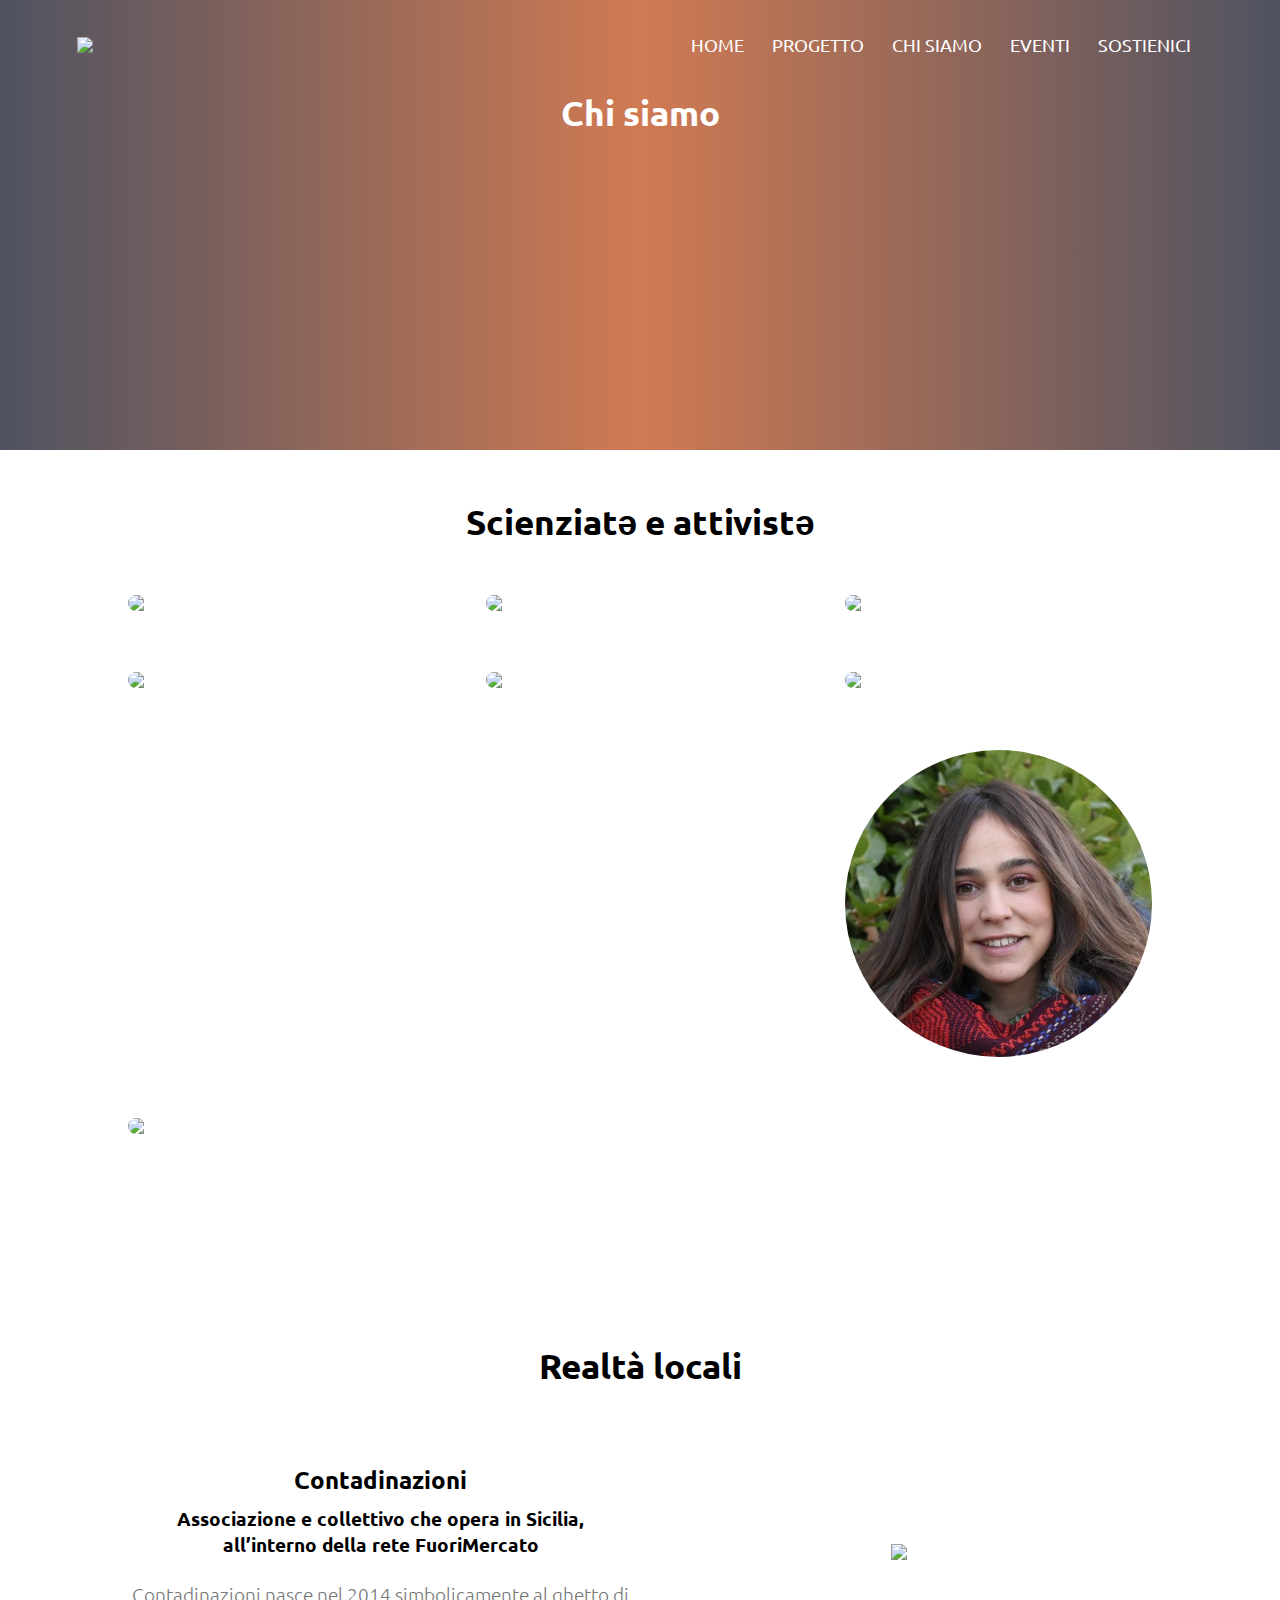
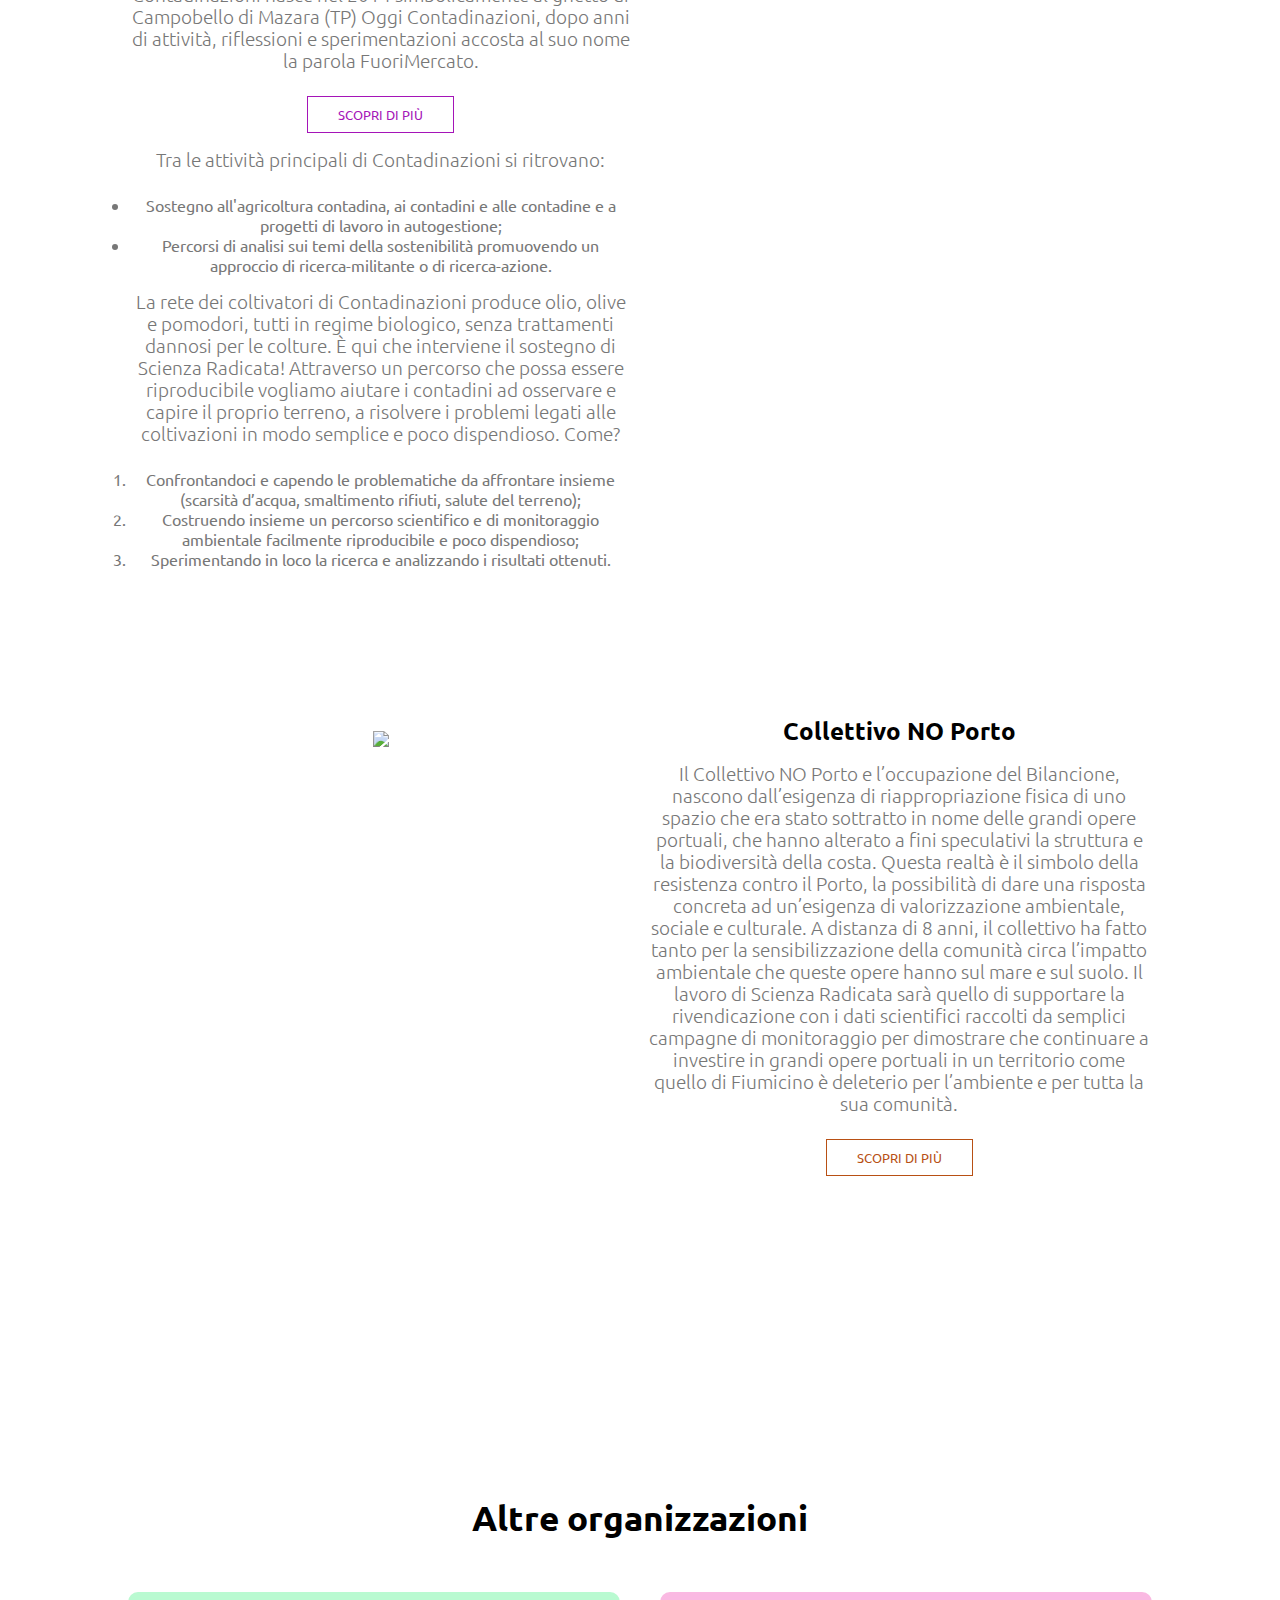
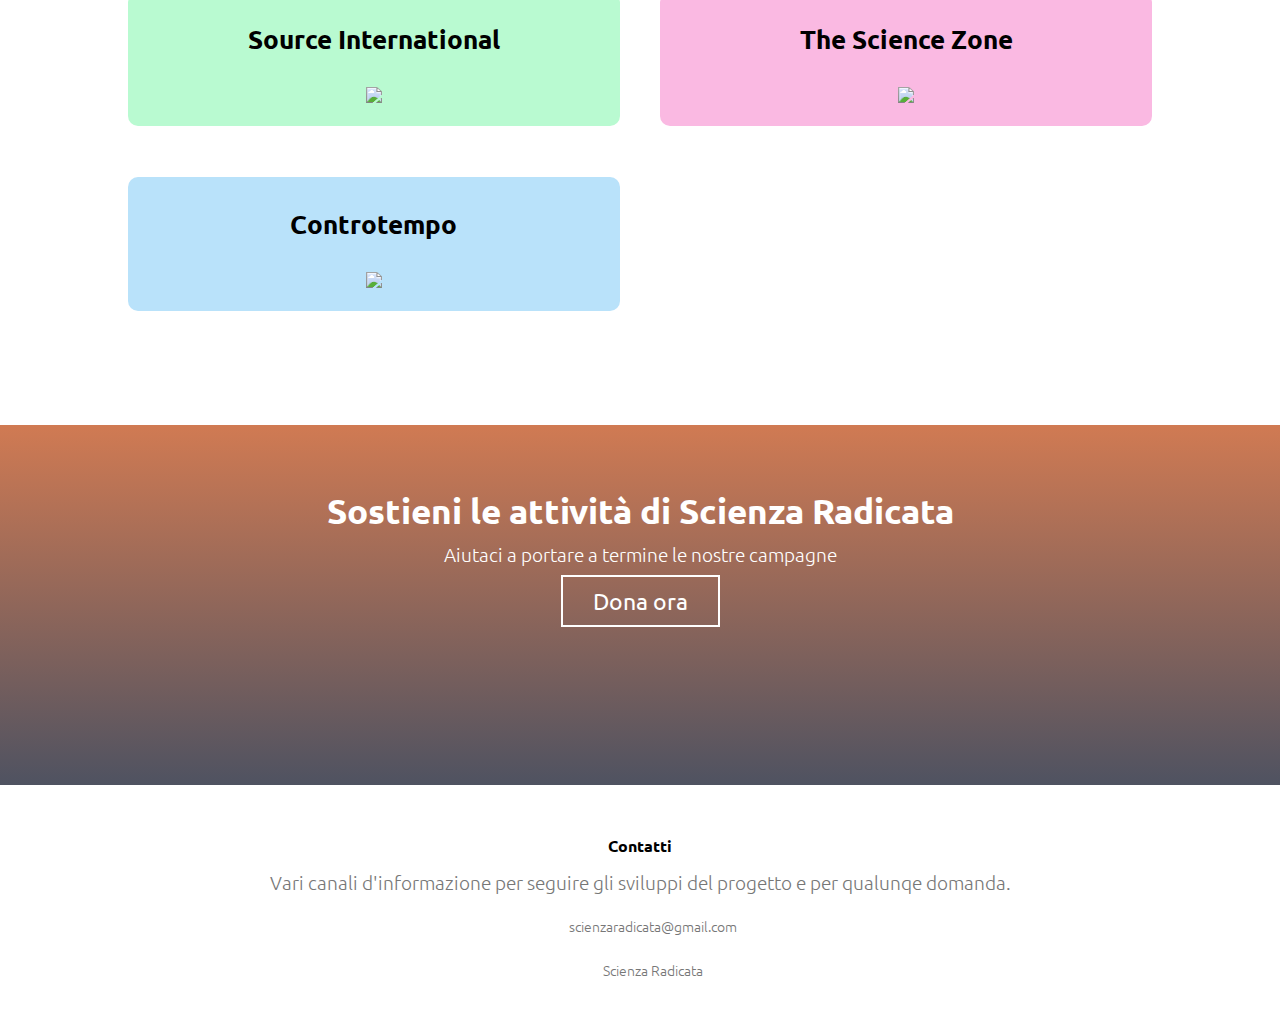
==== commit f3d7b9be: "Update about.html" ====
--- a/about.html
+++ b/about.html
@@ -57,7 +57,7 @@
                 </div>
             </div>
             <div class="scienziat-col">
-                <img src="images/dama.jpg">
+                <img src="images/dama2.jpeg">
                 <div class="scienziat-layer">
                     <h3>Damaride</h3>
                     <p><br><br>Ingegnera
@@ -125,14 +125,12 @@
                 </div>
             </div>
         </div>
-        
-        <div class="scienziat-row">
-            <div class="scienziat-col-viola">
+        <div class="scienziat-row">
+            <div class="scienziat-col">
                 <img src="images/viola.jpg">
                 <div class="scienziat-layer">
                     <h3>Viola</h3>
-                    <p><br><br>Scienziata Naturale, autrice del progetto “Violatipia” di artigianato e
-                        divulgazione scientifica a tema botanico.
+                    <p><br><br> Sccienzata naturale, autrice del progetto "Violatipia" di artigianato e divulgazione scientifica a tema botanico.
                     </p>
                 </div>
             </div>
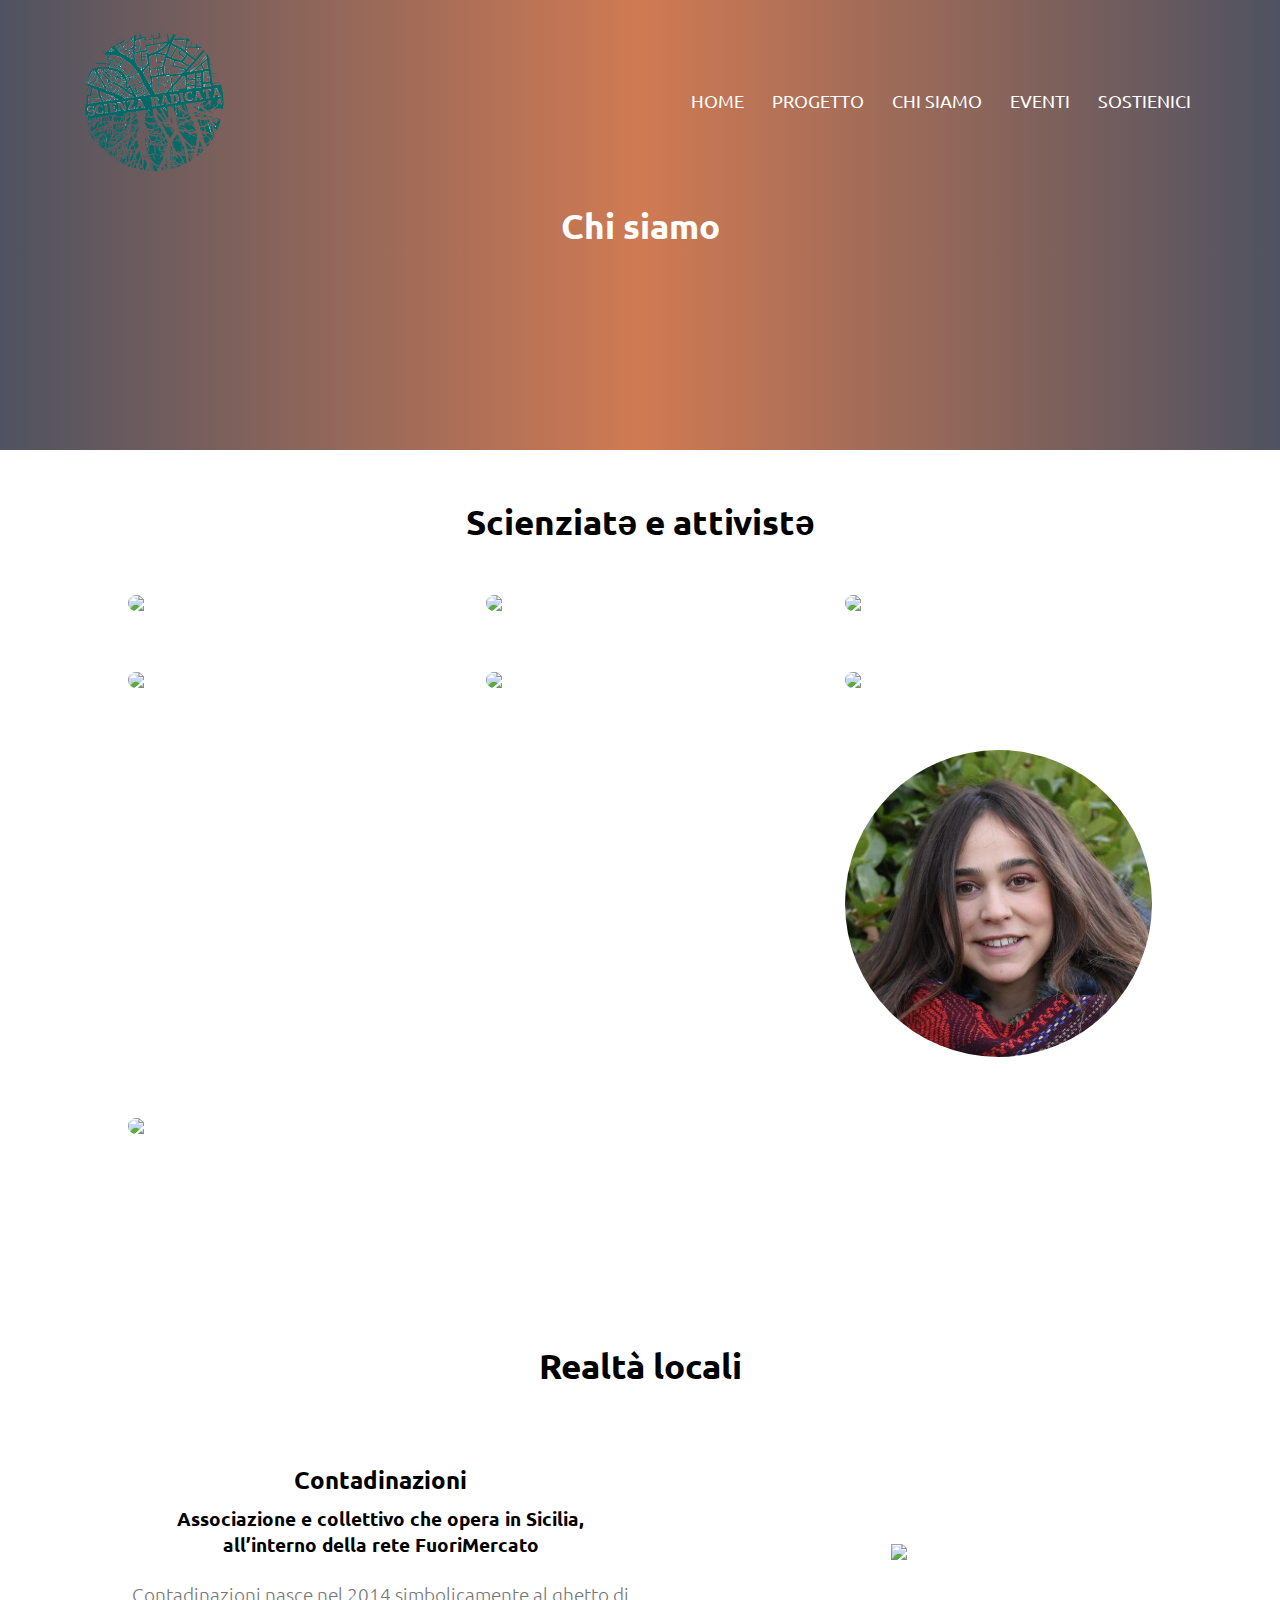
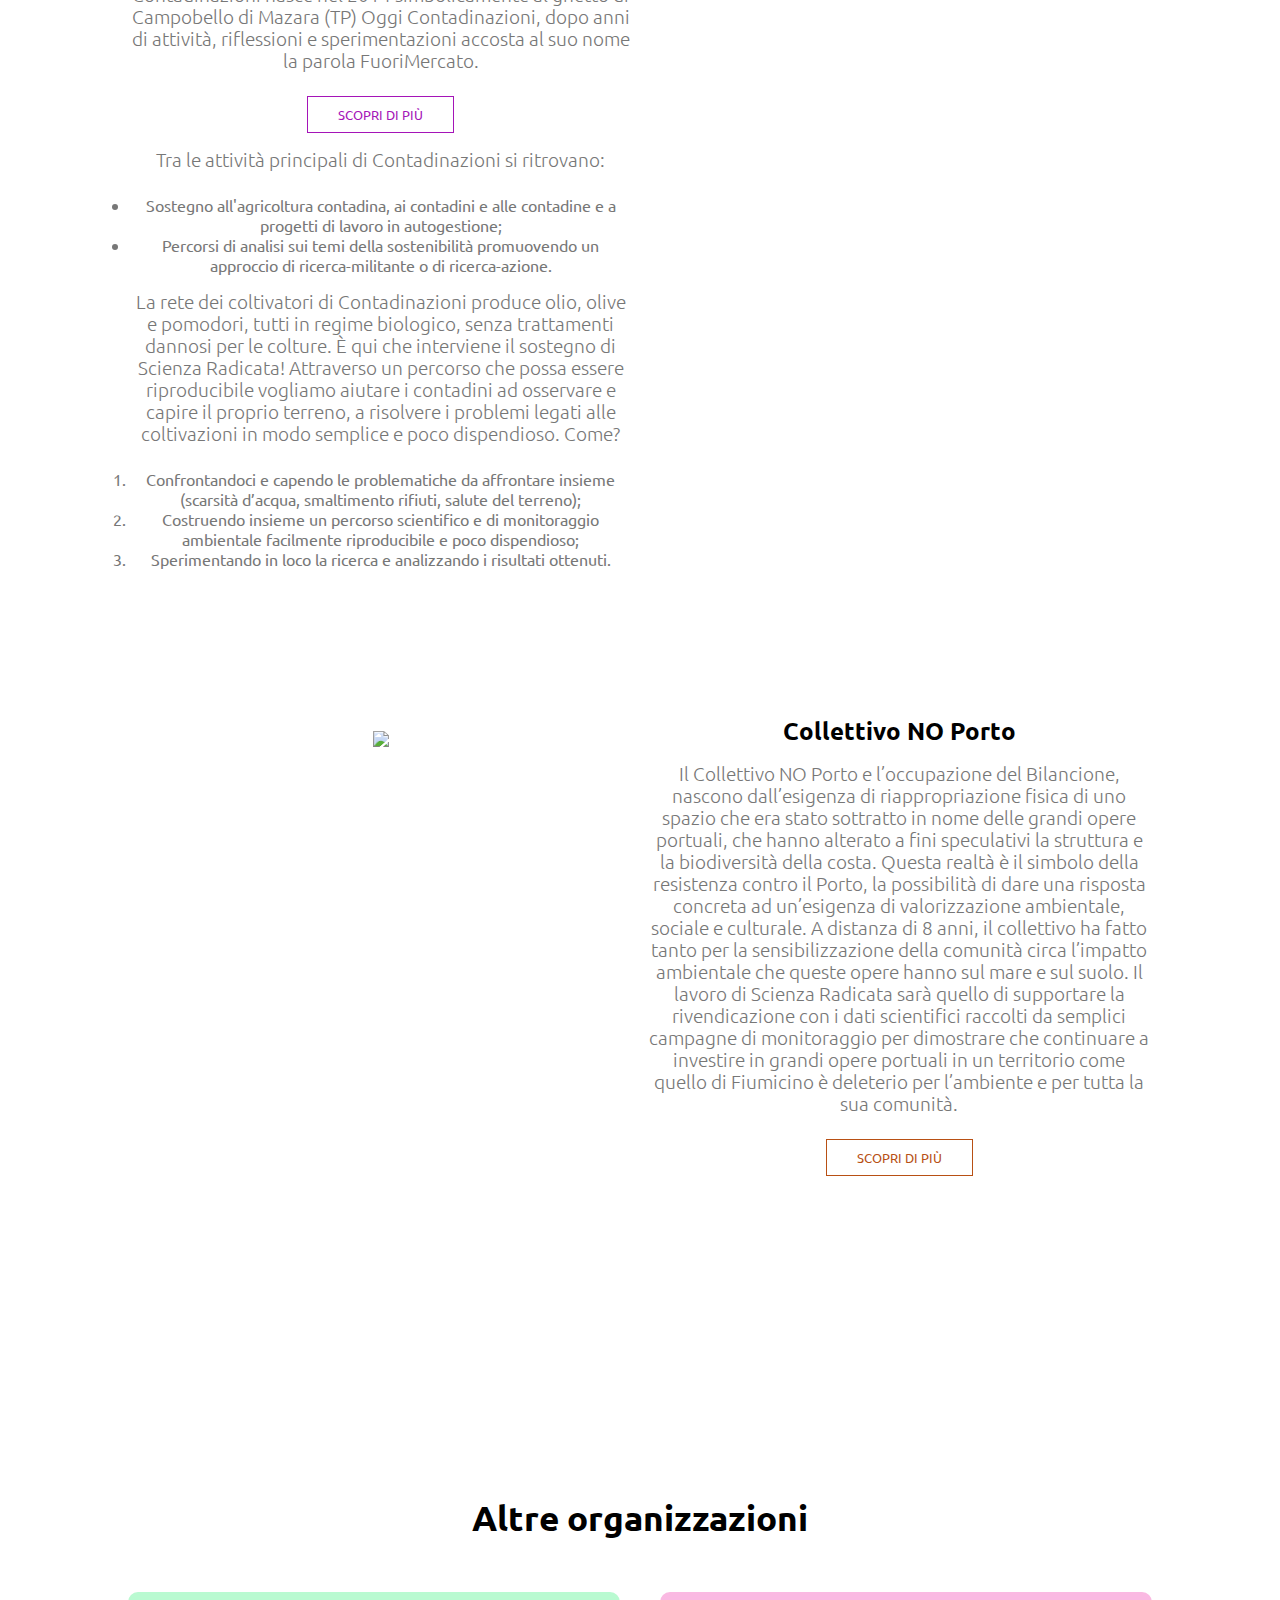
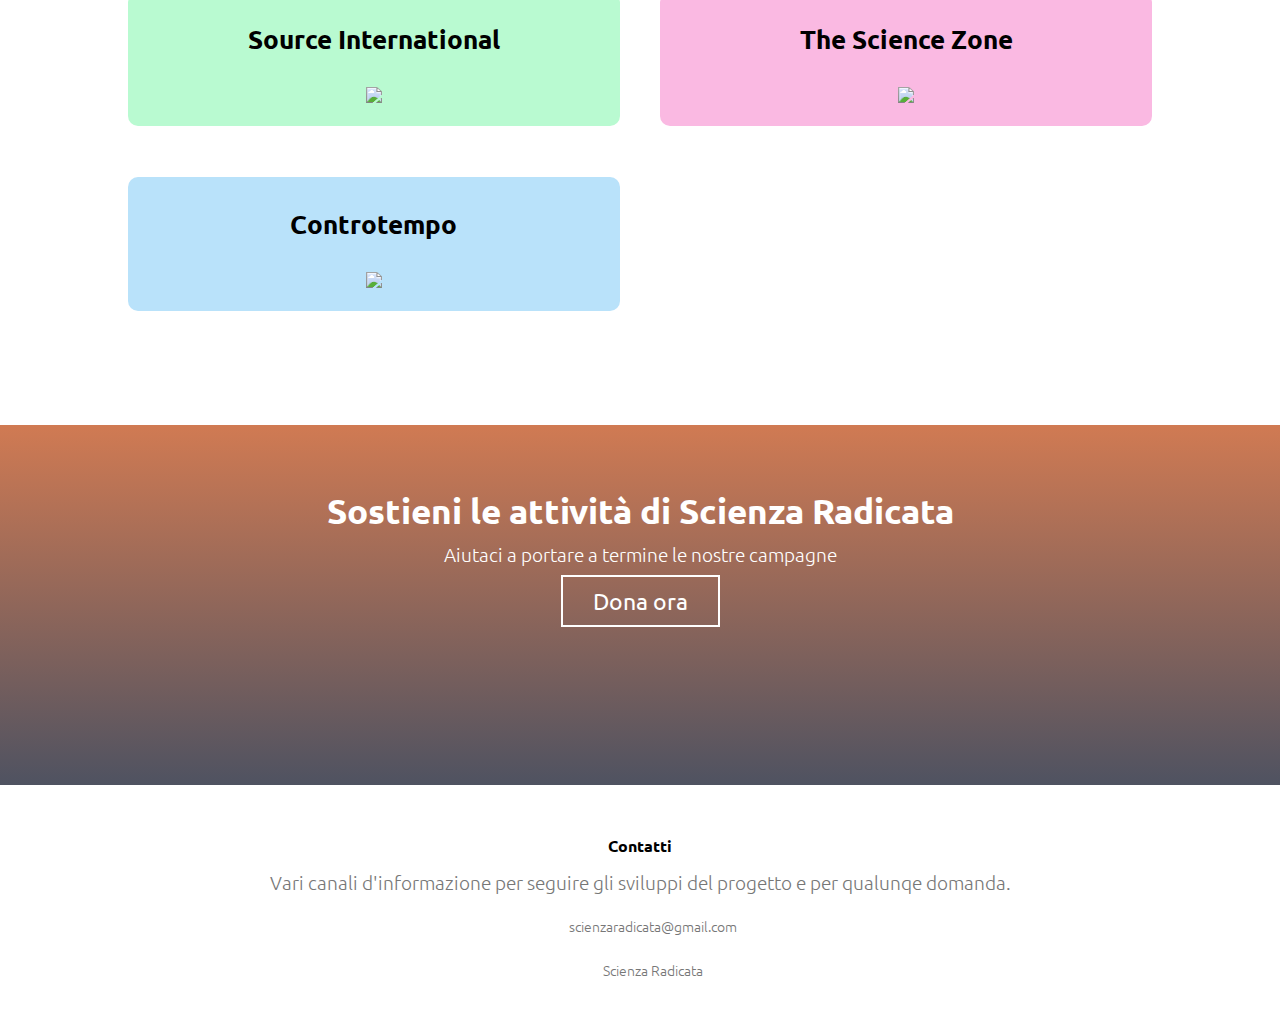
==== commit c538562c: "Update about.html" ====
--- a/about.html
+++ b/about.html
@@ -17,7 +17,7 @@
 <body>
     <section class="sub-header">
         <nav>
-            <a href="index.html"><img src="images/logo_vero.png"></a>
+            <a href="index.html"><img src="images/logo.png"></a>
             <div class="nav-links" id="navLinks">
                <i class="fas fa-times" onclick="hideMenu()"></i>
                 <ul>
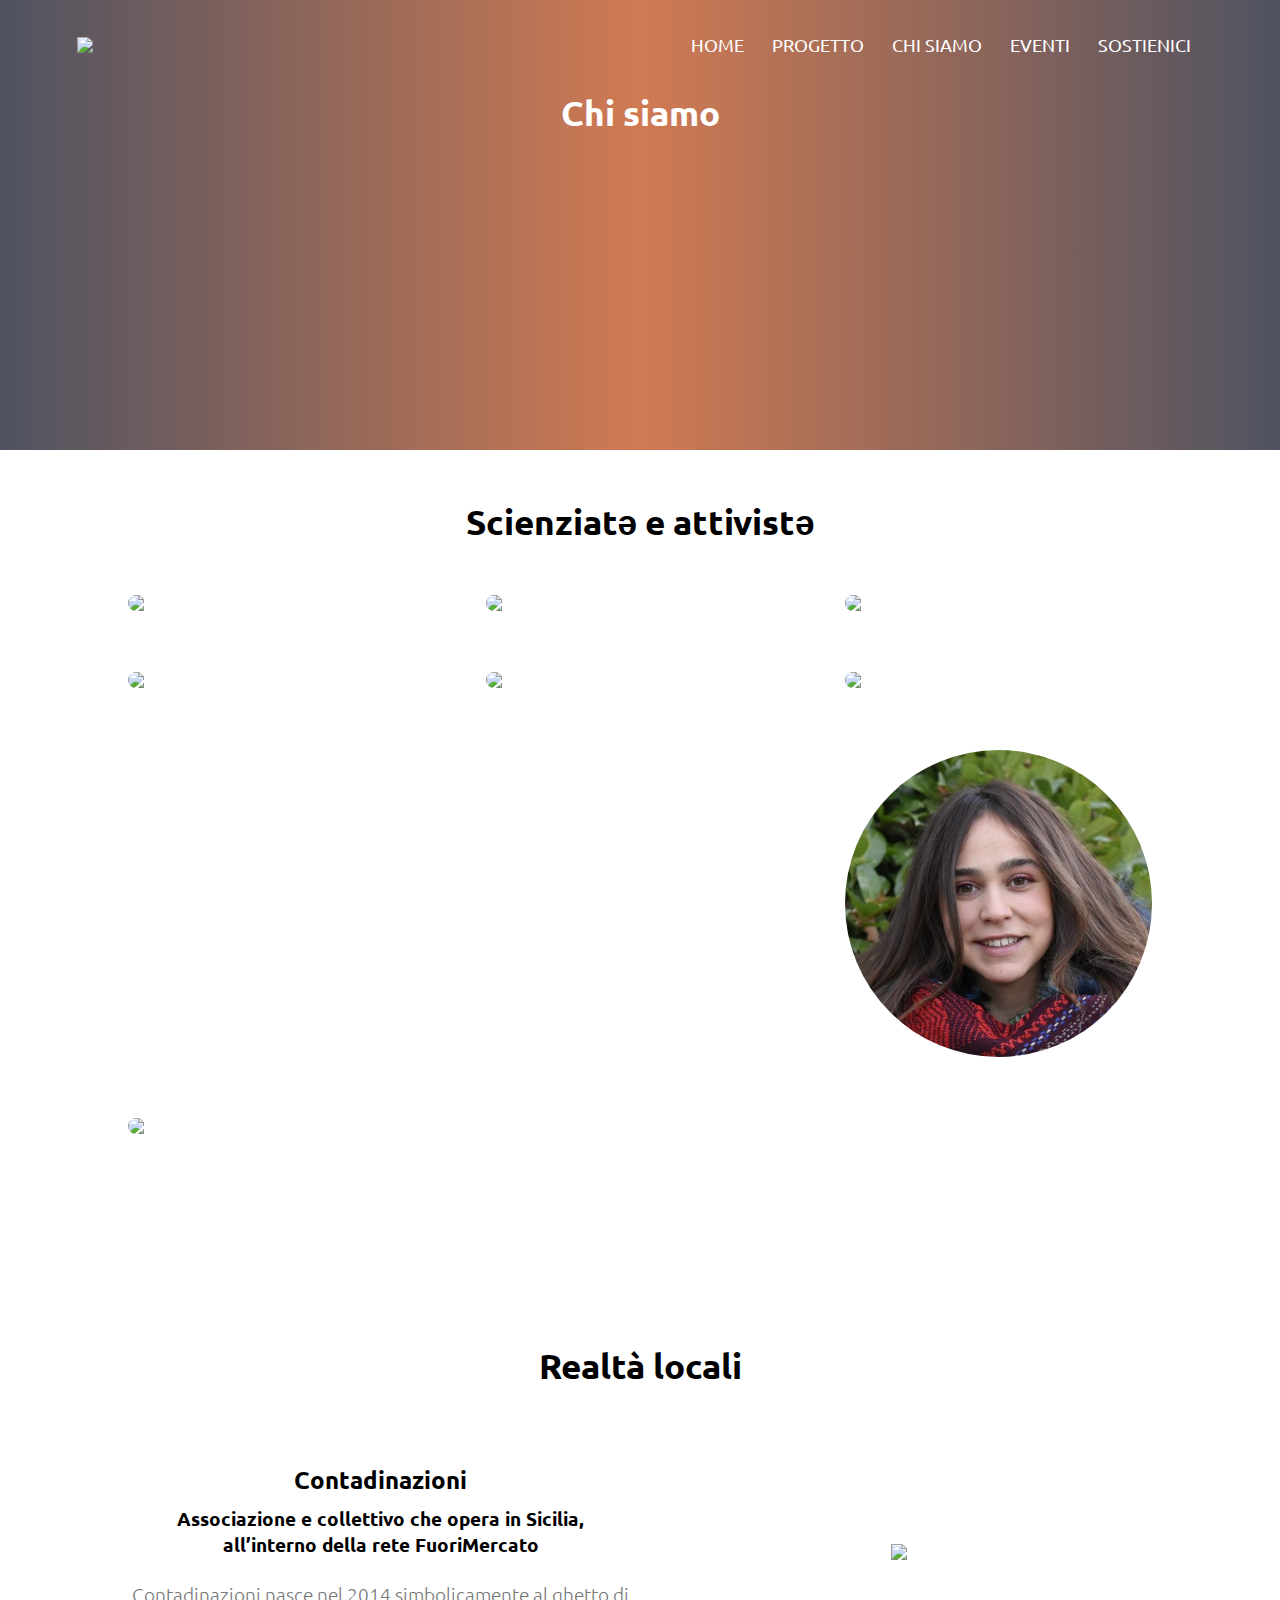
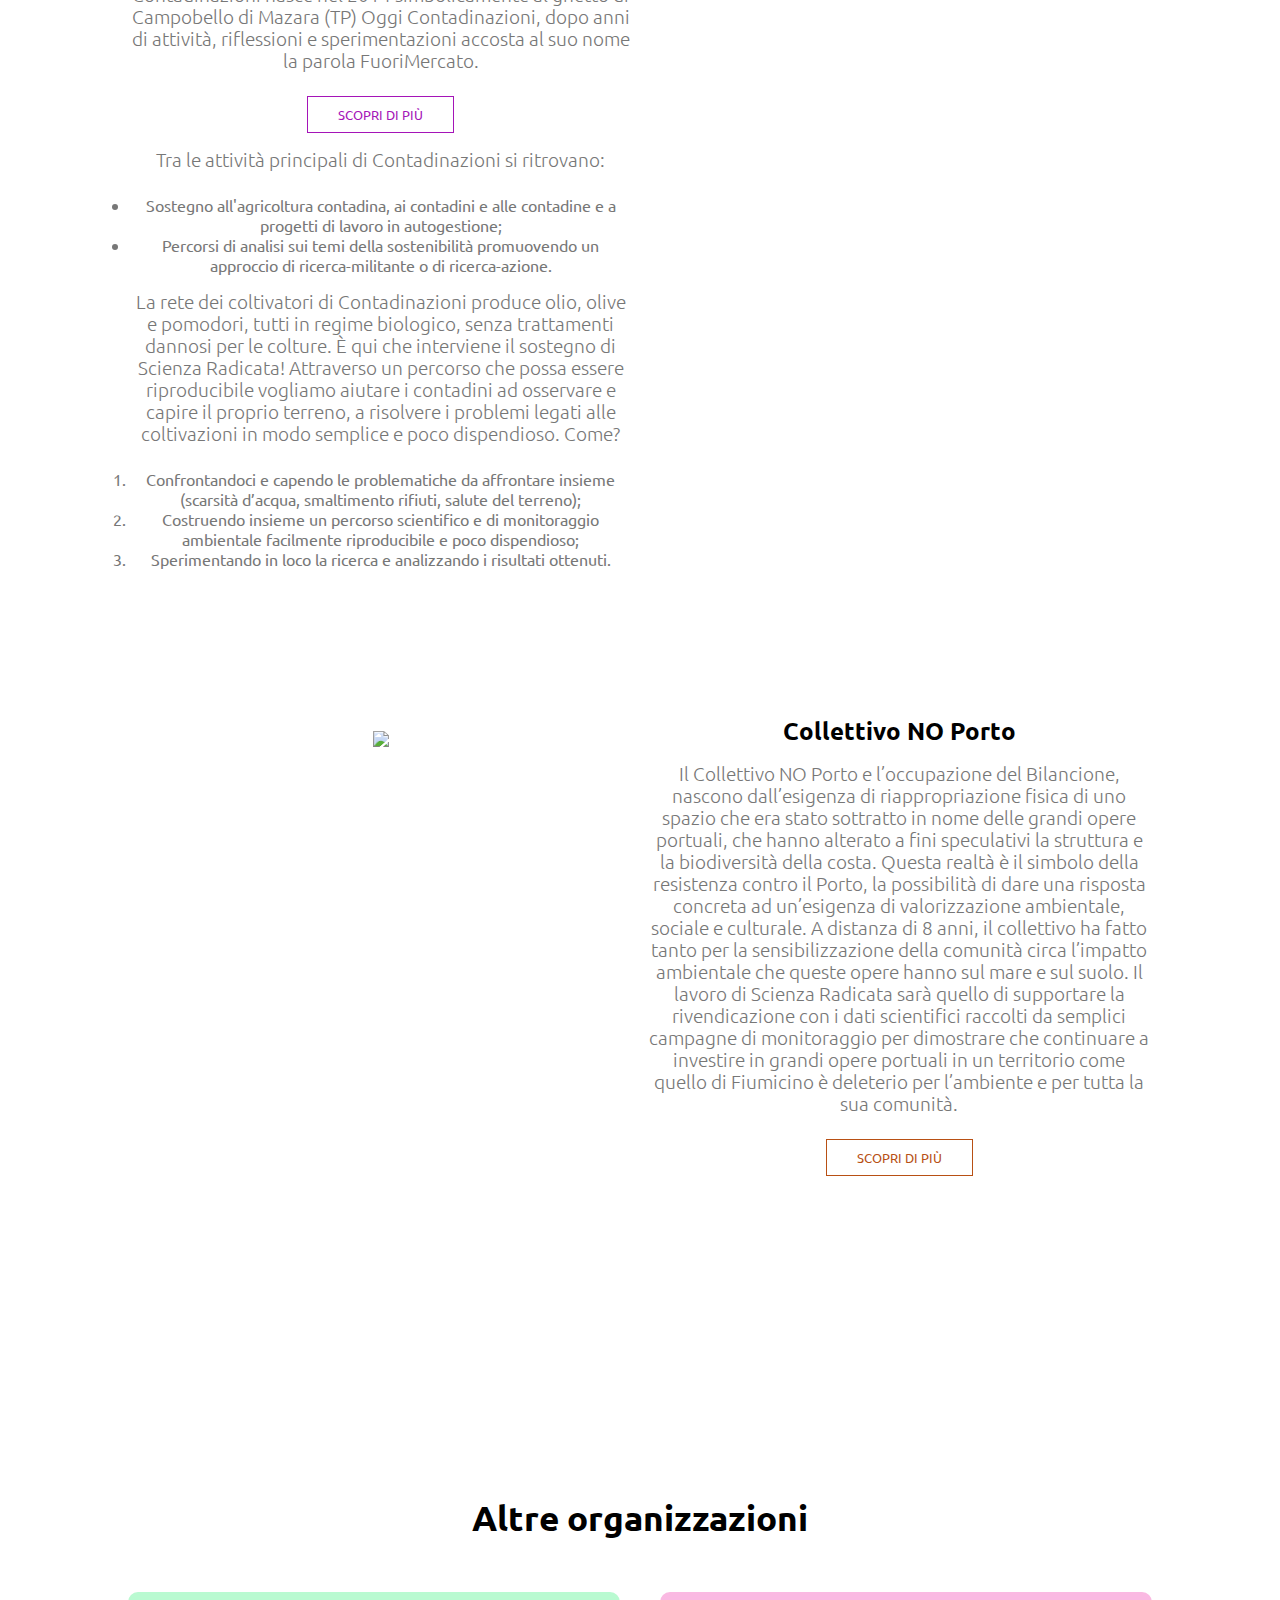
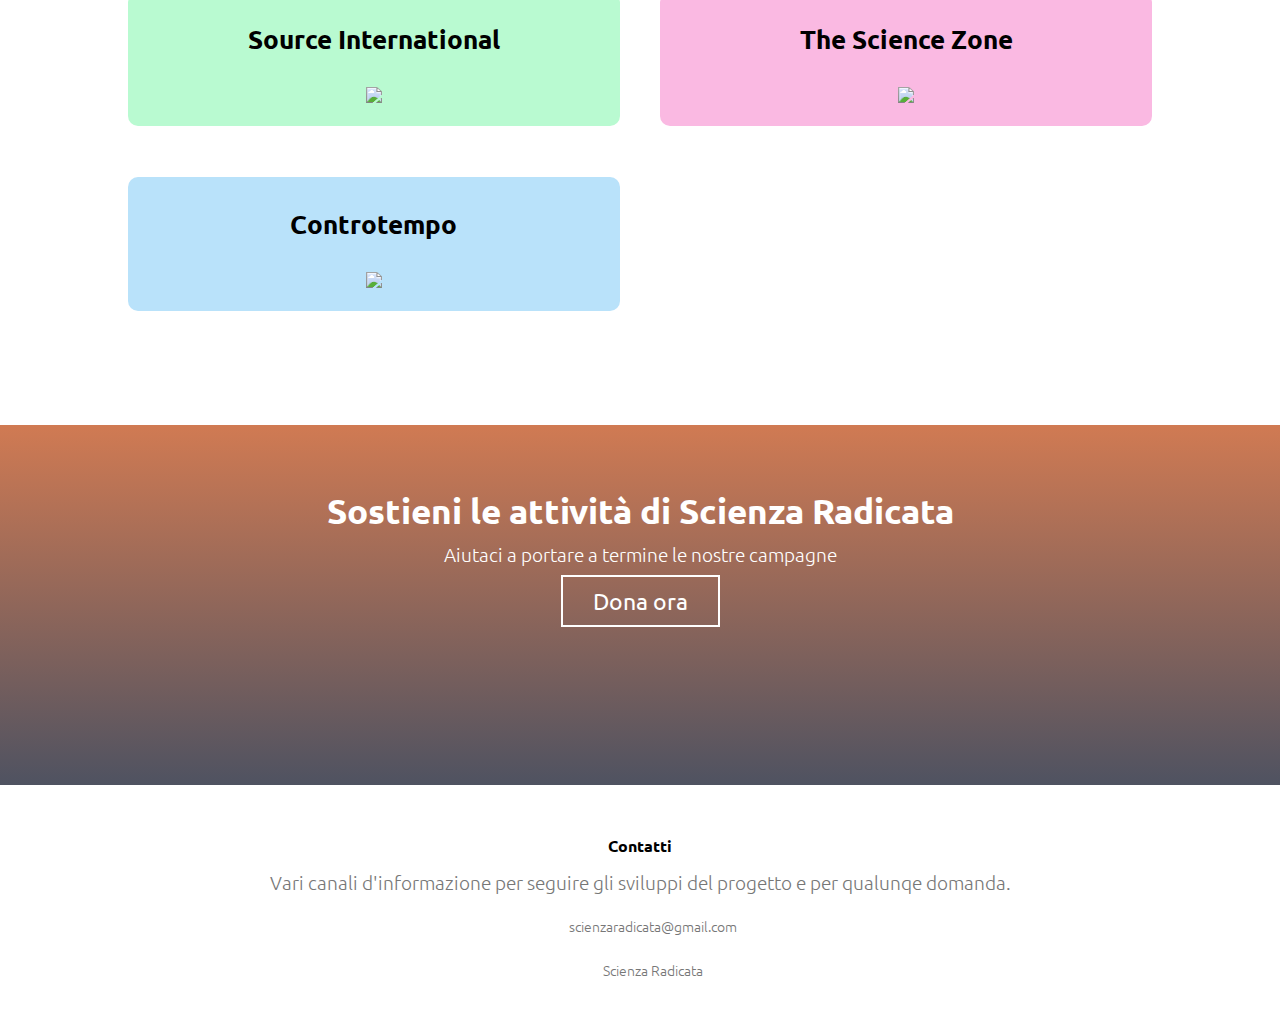
==== commit ee6e7e1d: "Update about.html" ====
--- a/about.html
+++ b/about.html
@@ -17,7 +17,7 @@
 <body>
     <section class="sub-header">
         <nav>
-            <a href="index.html"><img src="images/logo.png"></a>
+            <a href="index.html"><img src="images/logoHD.png"></a>
             <div class="nav-links" id="navLinks">
                <i class="fas fa-times" onclick="hideMenu()"></i>
                 <ul>
@@ -207,7 +207,7 @@
     <section class="fundus">
         <h1>Sostieni le attività di Scienza Radicata</h1>
         <p>Aiutaci a portare a termine le nostre campagne</p>
-        <a href="" class="fund-btn">Dona ora</a>
+        <a href="https://www.produzionidalbasso.com/project/scienza-radicata-formazione-e-monitoraggi-ambientali-per-comunita-resistenti-sostienici/" class="fund-btn">Dona ora</a>
     </section>    
     <!--------Footer------>
     <section class="footer">
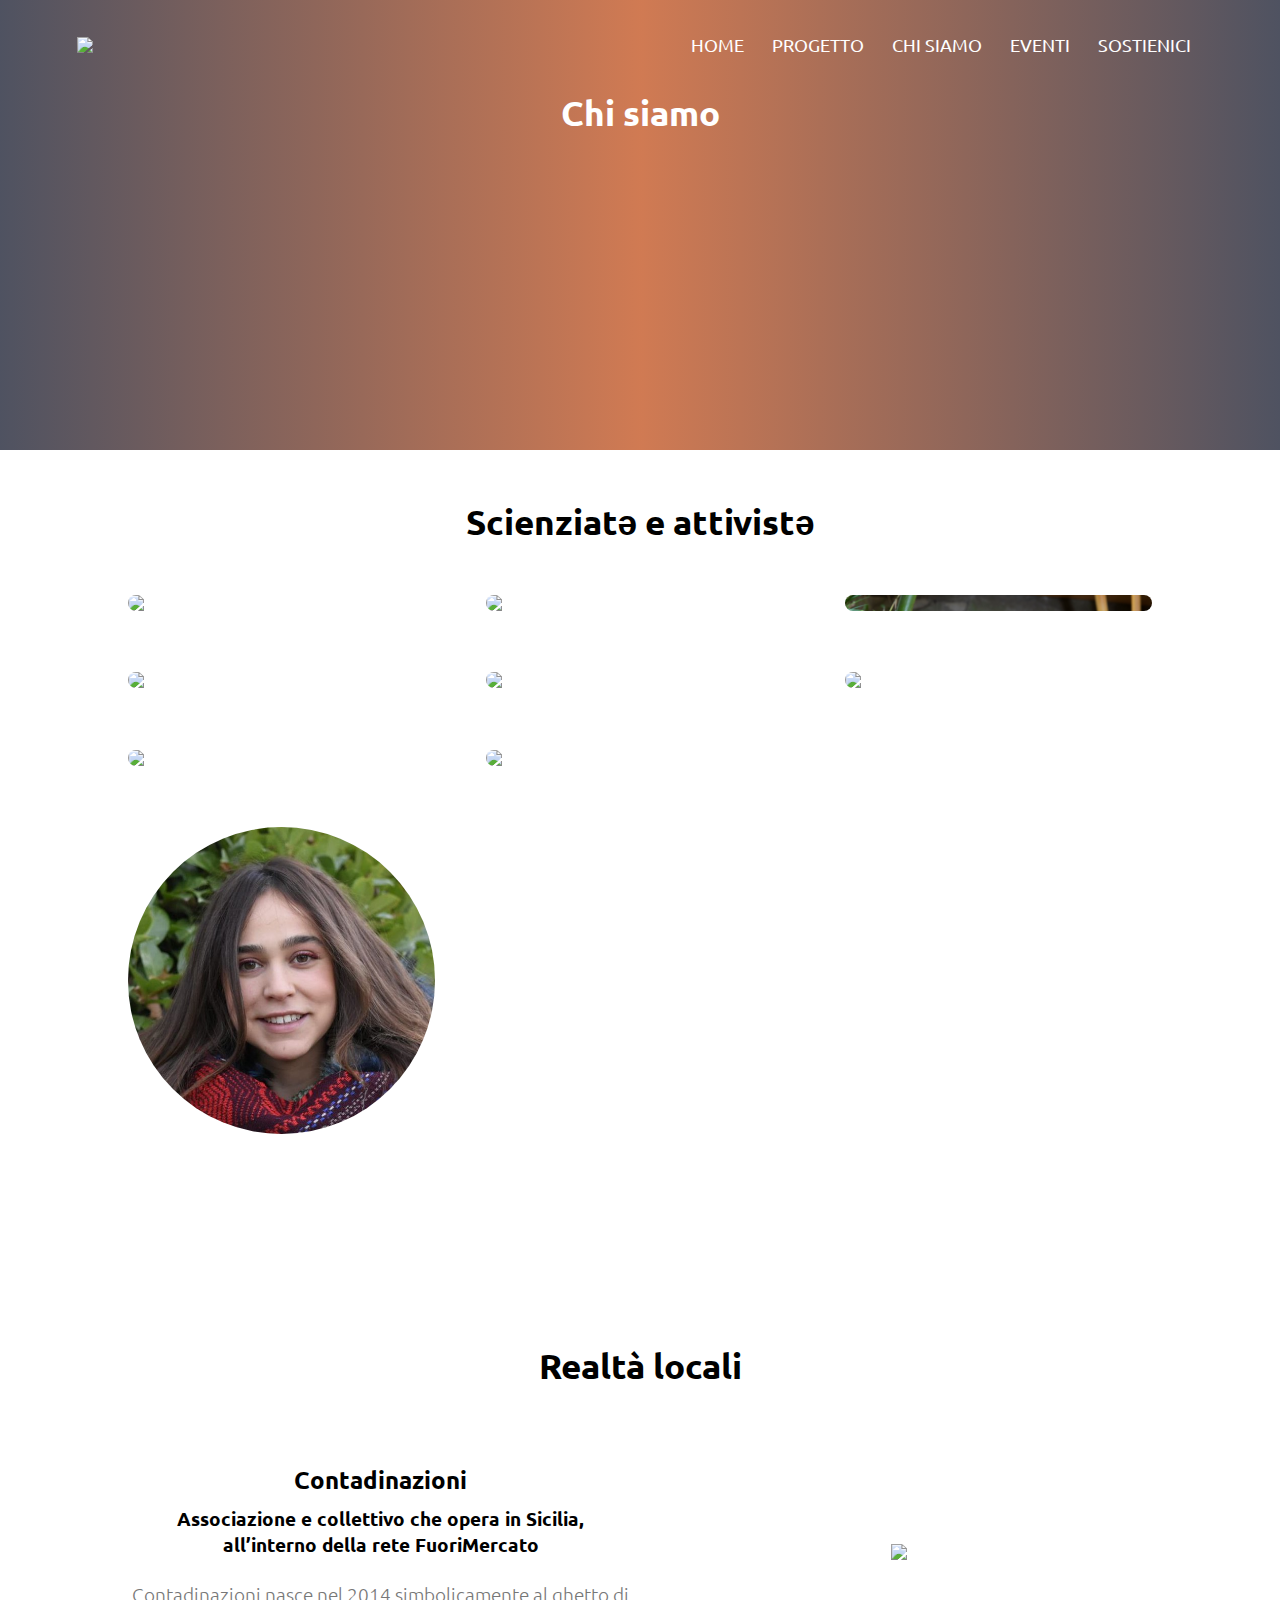
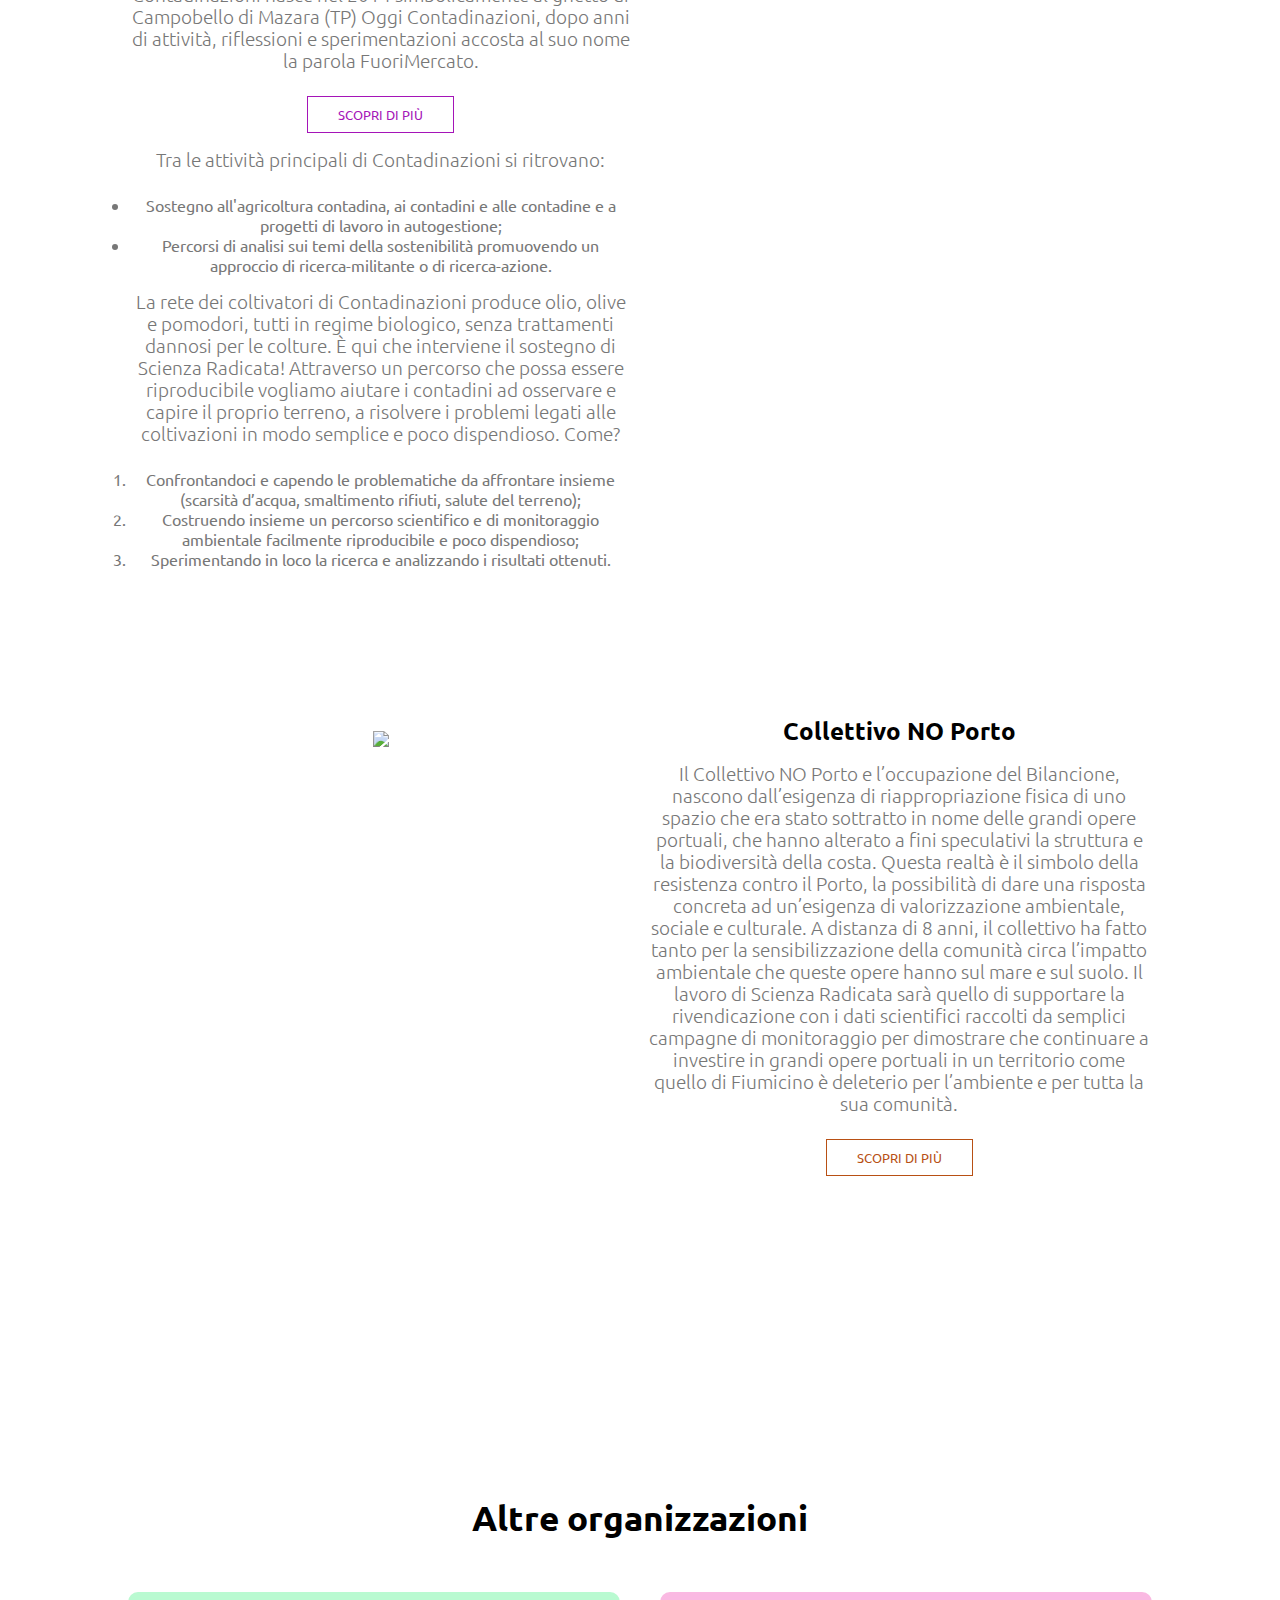
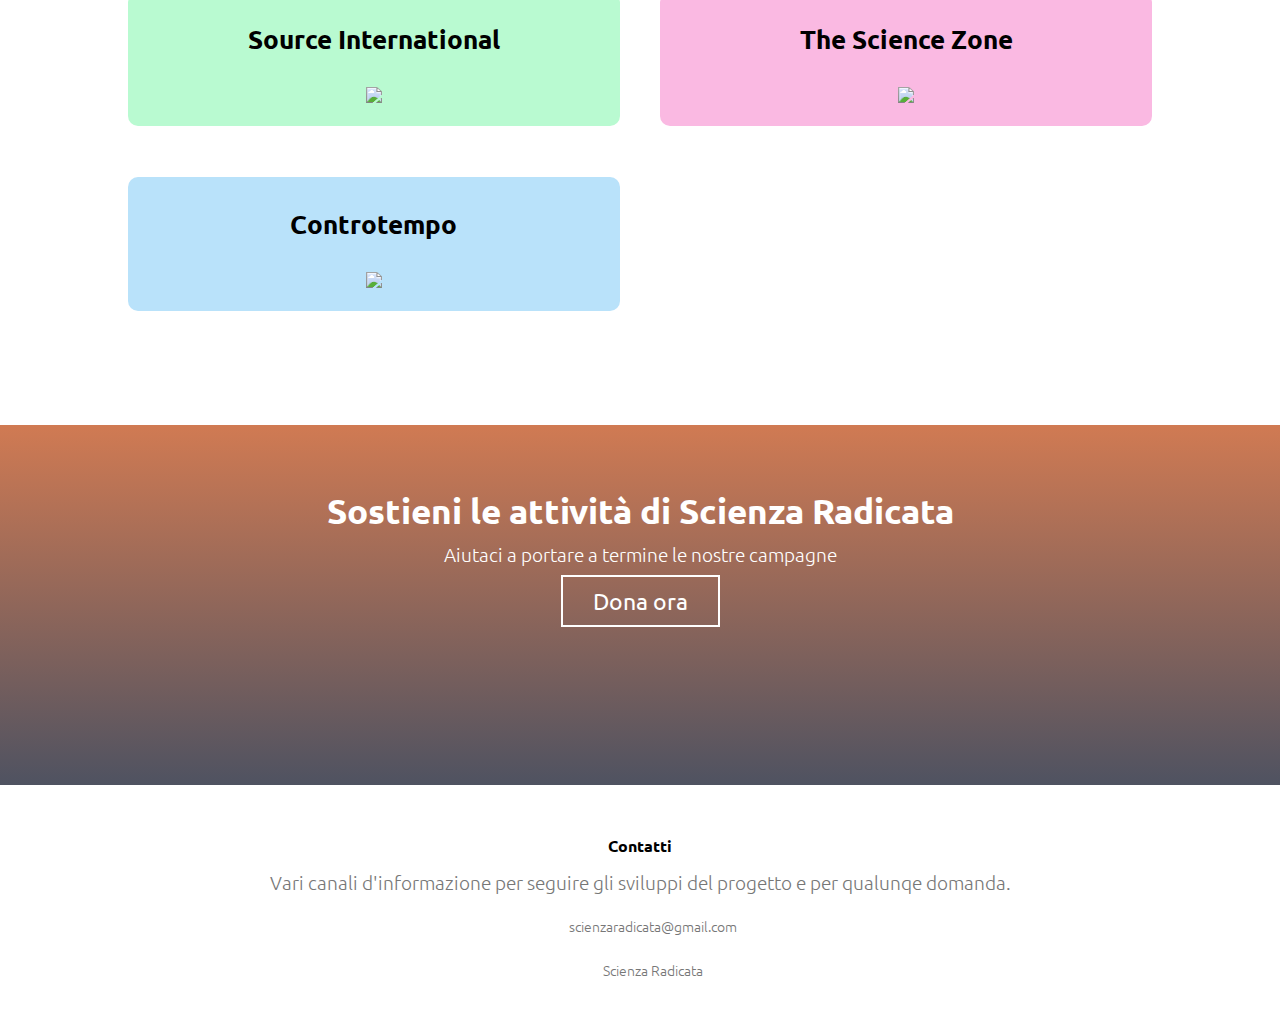
==== commit 81993e50: "Update about.html" ====
--- a/about.html
+++ b/about.html
@@ -56,6 +56,17 @@
                     </p>
                 </div>
             </div>
+            <div class="scienziat-col-pietro">
+                <img src="images/annaB.jpg">
+                <div class="scienziat-layer">
+                    <h3>Anna</h3>
+                    <p><br><br>Avvocata ambientalista e ricercatrice di monitoraggio civico del rischio ambientale presso il <a href="https://ec.europa.eu/info/departments/joint-research-centre_it">JRC</a>.
+                    </p>
+                </div>
+            </div>
+        </div>
+        
+        <div class="scienziat-row">
             <div class="scienziat-col">
                 <img src="images/dama2.jpeg">
                 <div class="scienziat-layer">
@@ -65,9 +76,6 @@
                     </p>
                 </div>
             </div>
-        </div>
-        
-        <div class="scienziat-row">
             <div class="scienziat-col">
                 <img src="images/momi.jpg">
                 <div class="scienziat-layer">
@@ -84,6 +92,9 @@
                     </p>
                 </div>
             </div>
+        </div>
+        
+        <div class="scienziat-row">
             <div class="scienziat-col">
                 <img src="images/isabella.jpg">
                 <div class="scienziat-layer">
@@ -94,9 +105,6 @@
                     </p>
                 </div>
             </div>
-        </div>
-        
-        <div class="scienziat-row">
             <div class="scienziat-col">
                 <img src="images/laura.jpeg">
                 <div class="scienziat-layer">
@@ -116,6 +124,8 @@
                     </p>
                 </div>
             </div>
+        </div>
+        <div class="scienziat-row">
             <div class="scienziat-col">
                 <img src="images/martina.jpg">
                 <div class="scienziat-layer">
@@ -124,8 +134,6 @@
                     </p>
                 </div>
             </div>
-        </div>
-        <div class="scienziat-row">
             <div class="scienziat-col">
                 <img src="images/viola.jpg">
                 <div class="scienziat-layer">
--- a/style.css
+++ b/style.css
@@ -23,7 +23,7 @@
     align-items: center;
 }
 nav img{
-    width: 150px;
+    width: 170px;
 }
 .nav-links{
     flex:1;
@@ -368,6 +368,7 @@
     background-size: cover;
     text-align: center;
     color: white;
+    margin-bottom: 5%;
 }
 .mission{
     width: 80%;
@@ -420,6 +421,93 @@
     margin-bottom: 25%;
     width: 90%;
 }
+.video{
+    width: 90%;
+    margin: auto;
+    margin-bottom: 5%;
+    text-align: center;
+    padding-top: 50px;
+}
+.video h1{
+    padding-bottom: 100px;
+}
+.video-button,
+.video-container {
+  position: relative;
+  top: 0;
+  bottom: 0;
+  left: 0;
+  right: 0;
+  margin: auto;
+  --video-width: 80vw;
+  width: var(--video-width);
+  height: calc(var(--video-width) / 1.77); }
+
+.video-button {
+  cursor: pointer;
+  clip-path: polygon(30% 20%, 70% 20%, 70% 80%, 30% 80%);
+  transition: 0.6s cubic-bezier(0.6, 0, 0.4, 1); }
+  .video-button[data-aperture="open"] {
+    clip-path: polygon(0% 0%, 100% 0%, 100% 100%, 0% 100%); }
+
+.video-container {
+  overflow: hidden; }
+
+.actual-video {
+  position: absolute;
+  top: 0;
+  left: 0;
+  bottom: 0;
+  right: 0;
+  width: 100%;
+  height: 100%;
+  transition: 0.6s linear;
+  transform: scale(1); }
+  [data-aperture="open"] .actual-video {
+    transform: scale(1.2); }
+
+.play-button__aperture--left {
+  position: absolute;
+  background: rgba(253, 47, 47, 0.4);
+  transition: 0.5s 0.1s cubic-bezier(0.6, 0, 0.4, 1);
+  top: 0;
+  left: 0;
+  width: 100%;
+  height: 100%;
+  clip-path: polygon(0% 0%, 40% 0%, 40% 100%, 0% 100%); }
+  [data-aperture="open"] .play-button__aperture--left {
+    transition-delay: 0s; }
+  [data-aperture="open"] .play-button__aperture--left {
+    clip-path: polygon(0% 0%, 0% 0%, 0% 100%, 0% 100%); }
+
+.play-button__aperture--top-right {
+  position: absolute;
+  background: rgba(253, 47, 47, 0.4);
+  transition: 0.5s 0.1s cubic-bezier(0.6, 0, 0.4, 1);
+  top: 0;
+  left: 0;
+  width: 100%;
+  height: 100%;
+  clip-path: polygon(0% 0%, 100% 0%, 100% 80%); }
+  [data-aperture="open"] .play-button__aperture--top-right {
+    transition-delay: 0s; }
+  [data-aperture="open"] .play-button__aperture--top-right {
+    clip-path: polygon(100% 0%, 100% 0%, 100% 0%); }
+
+.play-button__aperture--bottom-right {
+  position: absolute;
+  background: rgba(253, 47, 47, 0.4);
+  transition: 0.5s 0.1s cubic-bezier(0.6, 0, 0.4, 1);
+  top: 0;
+  left: 0;
+  width: 100%;
+  height: 100%;
+  clip-path: polygon(0% 100%, 100% 100%, 100% 20%); }
+  [data-aperture="open"] .play-button__aperture--bottom-right {
+    transition-delay: 0s; }
+  [data-aperture="open"] .play-button__aperture--bottom-right {
+    clip-path: polygon(100% 100%, 100% 100%, 100% 100%); }
+
 
 
 
@@ -932,6 +1020,7 @@
     background-color: rgba(0,0,0,0.4); /* Black w/ opacity */
 }
 .modal-content_2 {
+    display: flex;
     position: relative;
     background-color: #fdebd6f0;
     margin: auto;
@@ -958,6 +1047,7 @@
     background-color: rgba(0,0,0,0.4); /* Black w/ opacity */
 }
 .modal-content_3 {
+    display: flex;
     position: relative;
     background-color: #fdebd6f0;
     margin: auto;
@@ -984,6 +1074,7 @@
     background-color: rgba(0,0,0,0.4); /* Black w/ opacity */
 }
 .modal-content_4 {
+    display: flex;
     position: relative;
     background-color: #fdebd6f0;
     margin: auto;
@@ -1010,6 +1101,7 @@
     background-color: rgba(0,0,0,0.4); /* Black w/ opacity */
 }
 .modal-content_5 {
+    display: flex;
     position: relative;
     background-color: #fdebd6f0;
     margin: auto;
@@ -1036,6 +1128,7 @@
     background-color: rgba(0,0,0,0.4); /* Black w/ opacity */
 }
 .modal-content_6 {
+    display: flex;
     position: relative;
     background-color: #fdebd6f0;
     margin: auto;
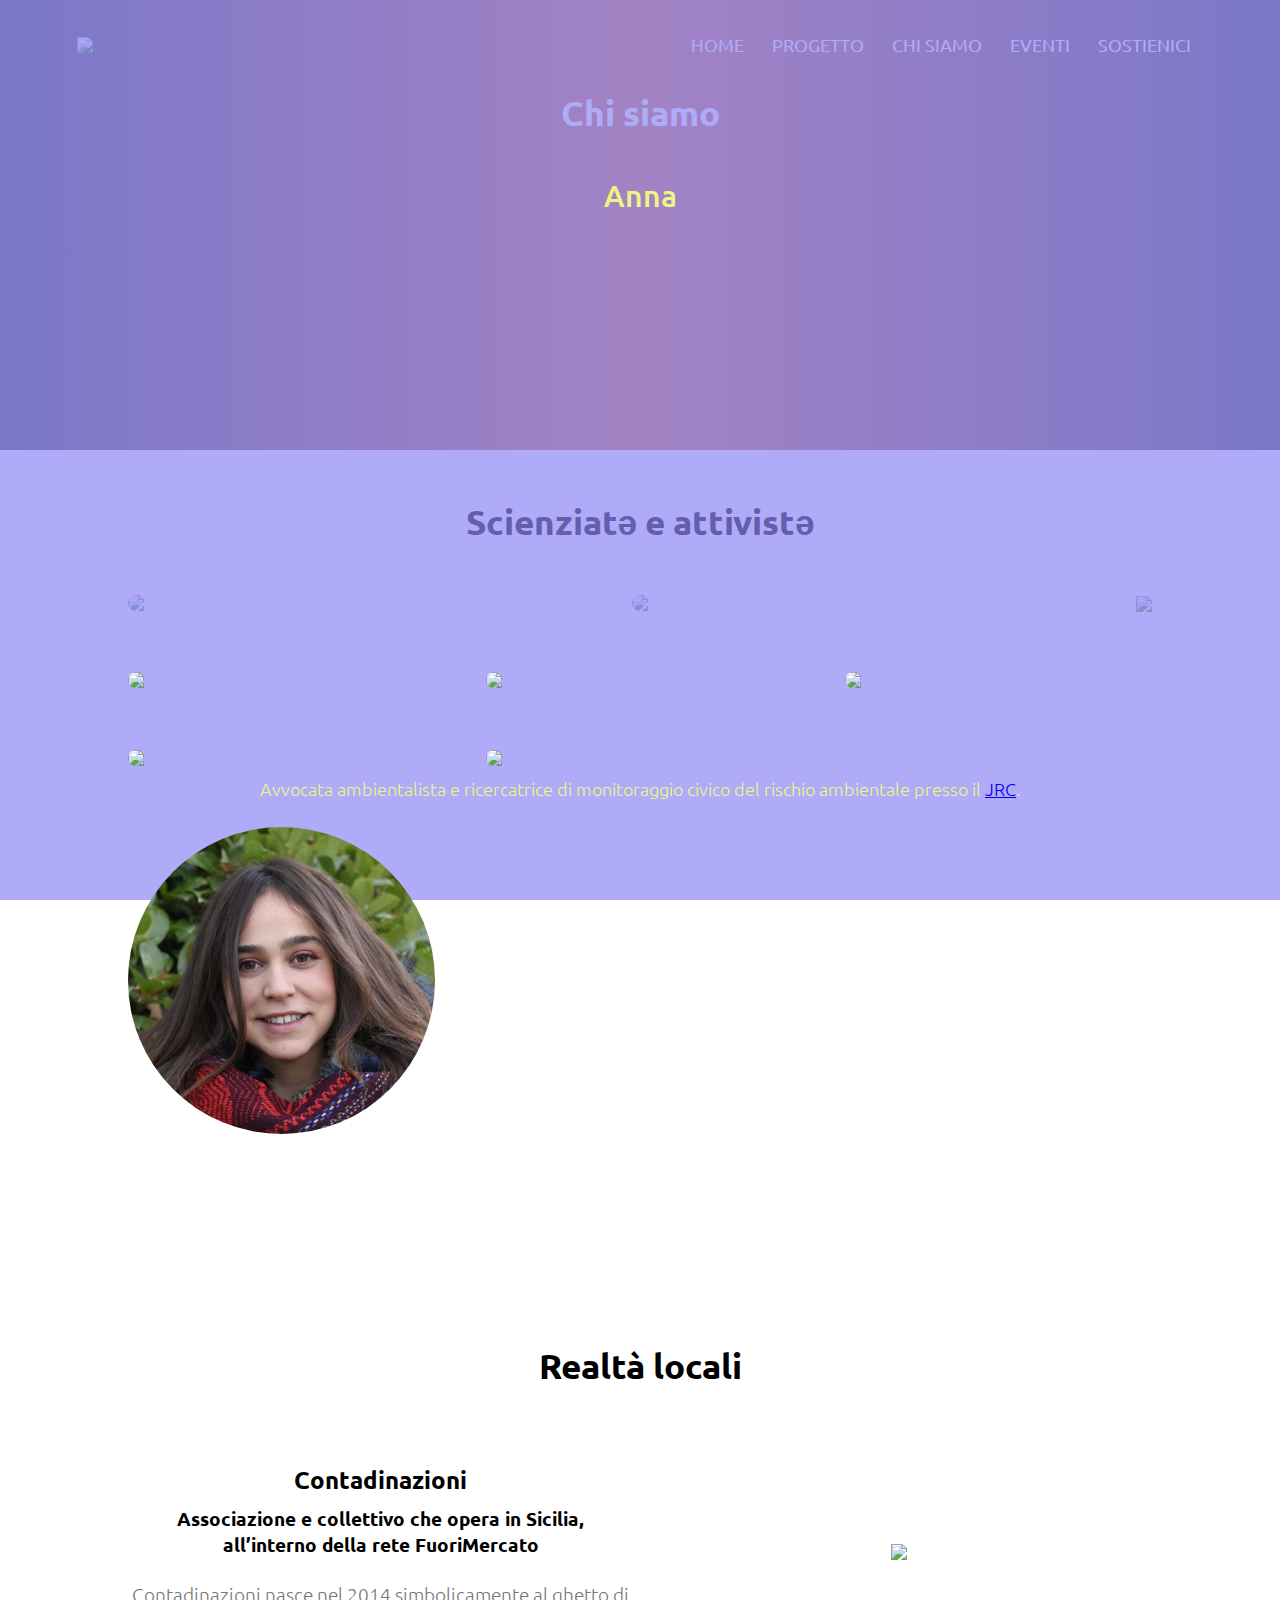
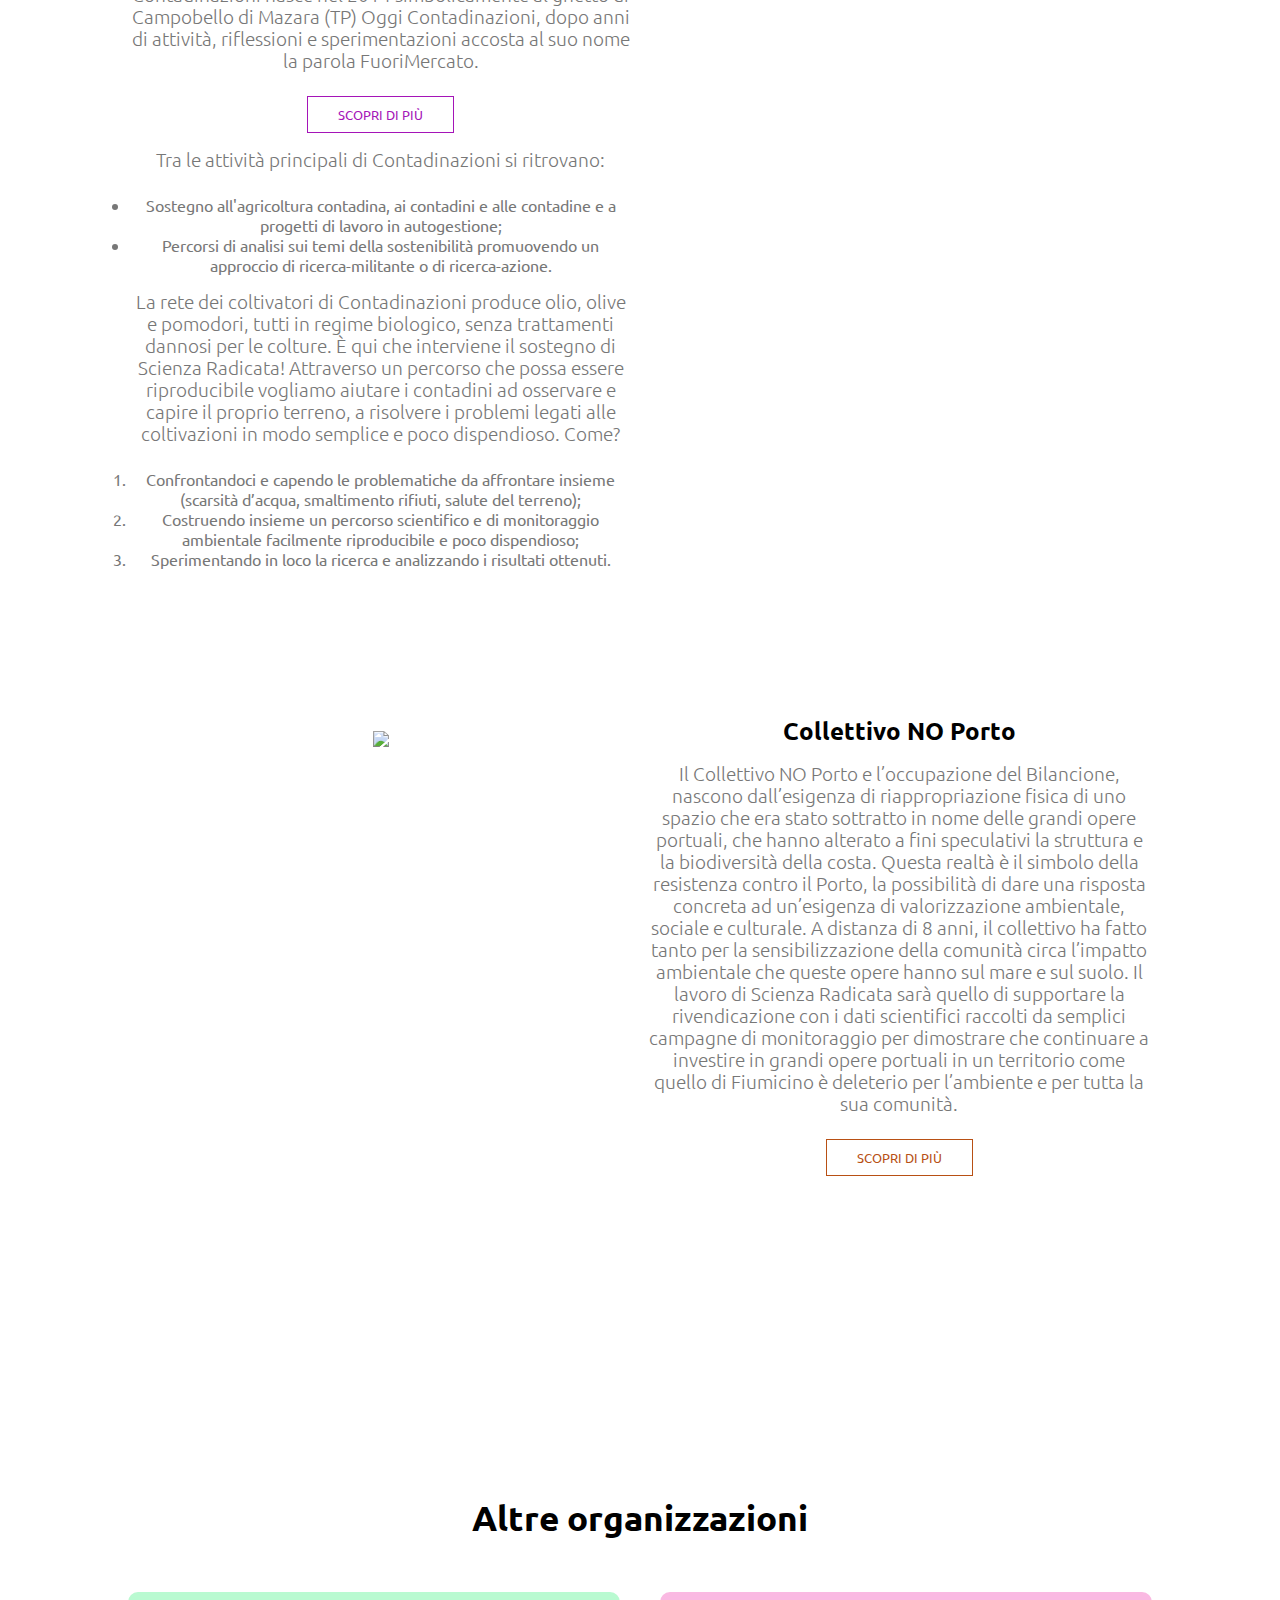
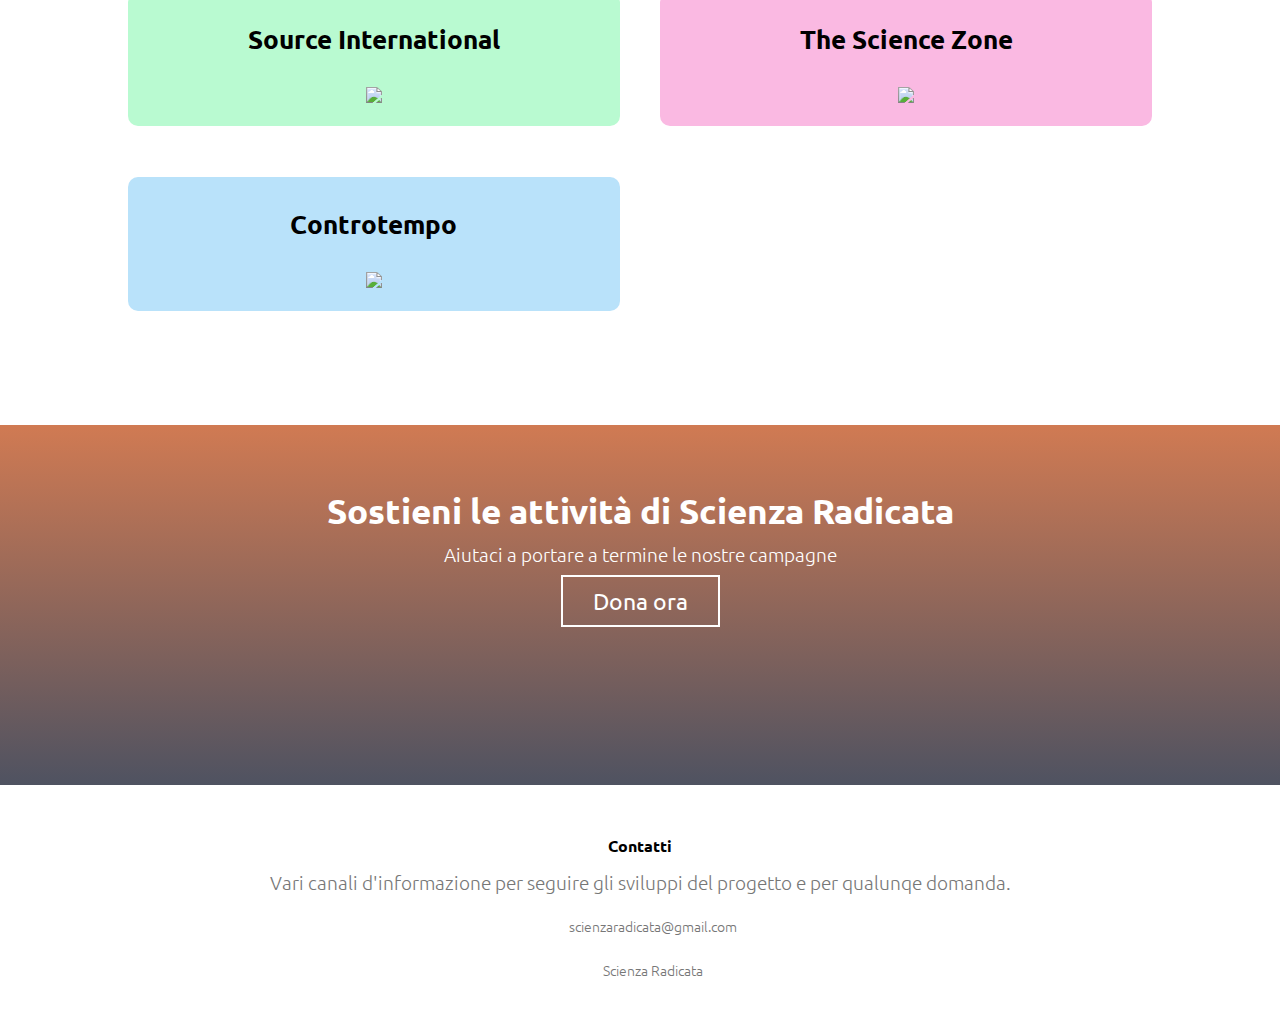
==== commit e752589a: "Update about.html" ====
--- a/about.html
+++ b/about.html
@@ -56,11 +56,11 @@
                     </p>
                 </div>
             </div>
-            <div class="scienziat-col-pietro">
+            <div class="scienziat-col-anna">
                 <img src="images/annaB.jpg">
                 <div class="scienziat-layer">
                     <h3>Anna</h3>
-                    <p><br><br>Avvocata ambientalista e ricercatrice di monitoraggio civico del rischio ambientale presso il <a href="https://ec.europa.eu/info/departments/joint-research-centre_it">JRC</a>.
+                    <p><br>Avvocata ambientalista e ricercatrice di monitoraggio civico del rischio ambientale presso il <a href="https://ec.europa.eu/info/departments/joint-research-centre_it">JRC</a>.
                     </p>
                 </div>
             </div>
